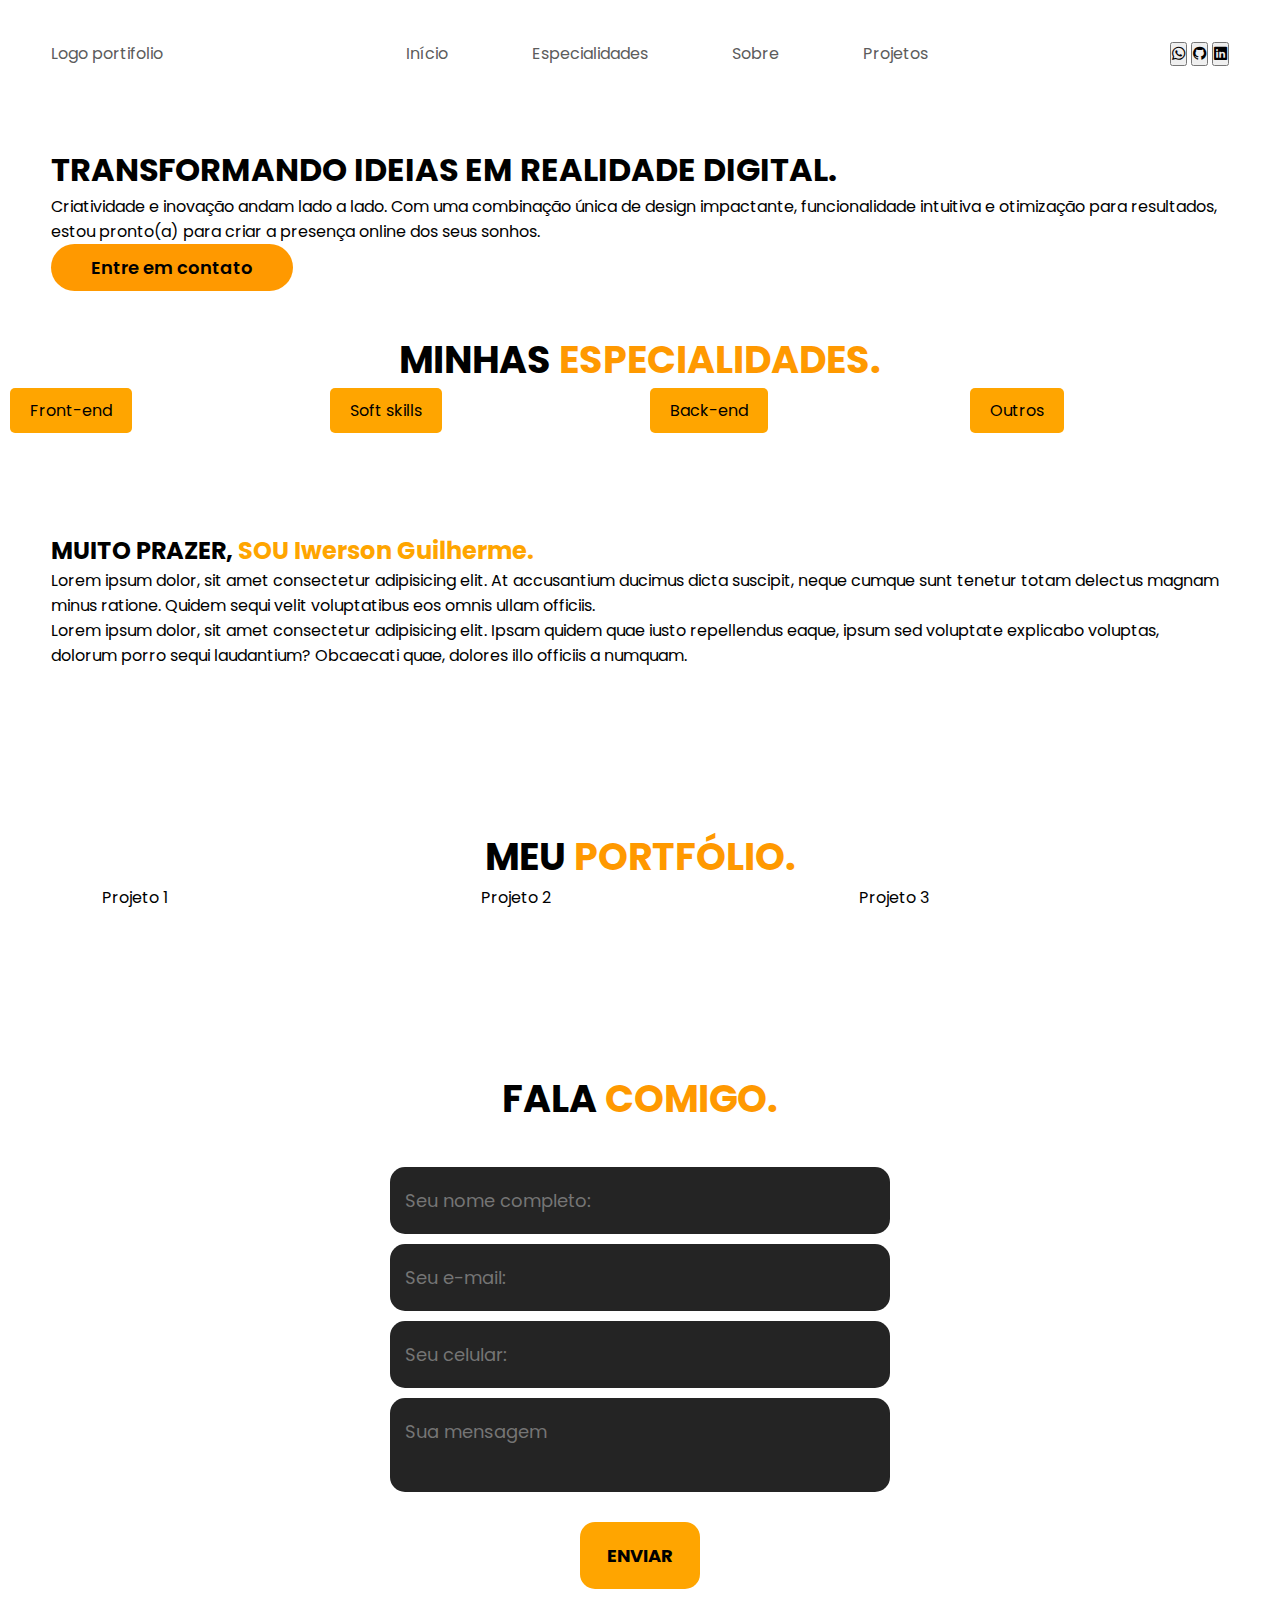
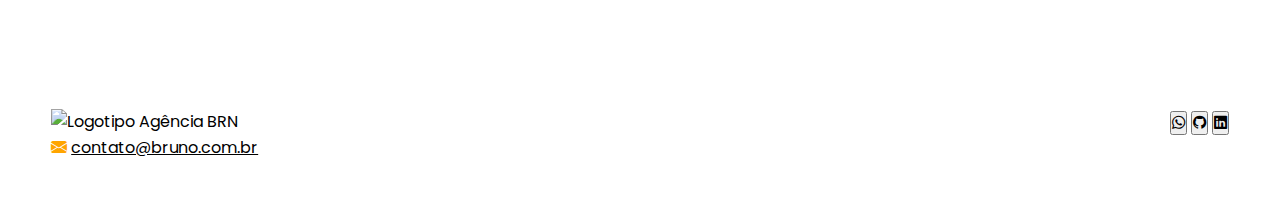
==== index.html @ d07bd95e "modelo basa" ====
<!DOCTYPE html>
<html lang="pt-br">
<head>
    <meta charset="UTF-8">
    <meta name="viewport" content="width=device-width, initial-scale=1.0">
    <!-- GOOGLE FONTS -->
    <link rel="preconnect" href="https://fonts.googleapis.com">
    <link rel="preconnect" href="https://fonts.gstatic.com" crossorigin>
    <link href="https://fonts.googleapis.com/css2?family=Poppins:ital,wght@0,100;0,200;0,300;0,400;0,500;0,600;0,700;0,800;0,900;1,100;1,200;1,300;1,400;1,500;1,600;1,700;1,800;1,900&display=swap" rel="stylesheet">
    <!-- FIM GOOGLE FONTES -->
    <!-- BOOTSTRAP ICONS -->
    <link rel="stylesheet" href="https://cdn.jsdelivr.net/npm/bootstrap-icons@1.10.5/font/bootstrap-icons.css">
    <!-- FIM BOOTSTRAP ICONS -->
    <link rel="stylesheet" href="style.css">

    <script src="menu.js" defer></script>

    <title>Agência BRN</title>
</head>
<body>
    
    <header>
        <div class="interface">
            <div class="logo">
                <a href="#">
                    <p>Logo portifolio</p>
                </a>
            </div><!--logo-->

            <nav class="menu-desktop">
                <ul>
                    <li><a href=" #">Início</a></li>
                    <li><a href="#">Especialidades</a></li>
                    <li><a href="#">Sobre</a></li>
                    <li><a href="#">Projetos</a></li>
                </ul>
            </nav>

            <div class="btn-social">
                <a href="#"><button><i class="bi bi-whatsapp"></i></button></a>
                <a href="#"><button><i class="bi bi-github"></i></button></a>
                <a href="#"><button><i class="bi bi-linkedin"></i></button></a>
            </div><!--btn-social-->

            <div class="btn-abrir-menu" id="btn-menu">
                <i class="bi bi-list"></i>
            </div>

            <div class="menu-mobile" id="menu-mobile">
                <div class="btn-fechar">
                    <i class="bi bi-x-lg"></i>
                </div>

                <nav>
                    <ul>
                        <li><a href="#">Início</a></li>
                        <li><a href="#">Especialidades</a></li>
                        <li><a href="#">Sobre</a></li>
                        <li><a href="#">Projetos</a></li>
                        <li><a href="#">Contato</a></li>
                    </ul>
                </nav>

            </div><!--menu-mobile-->
            <div class="overlay-menu" id="overlay-menu"></div>
        </div><!--interface-->
    </header>

    <main>
        <section class="topo-do-site">
            <div class="interface">
                <div class="flex">
                    <div class="txt-topo-site">
                        <h1>TRANSFORMANDO IDEIAS EM REALIDADE DIGITAL<span>.</span></h1>
                        <p>Criatividade e inovação andam lado a lado. Com uma combinação única de design impactante, funcionalidade intuitiva e otimização para resultados, estou pronto(a) para criar a presença online dos seus sonhos.</p>

                        <div class="btn-contato">
                            <a href="#">
                                <button>Entre em contato</button>
                            </a>
                        </div>
                    </div><!--txt-topo-site-->

                    <div class="img-topo-site">
                        <img src="images/pessoa.png" alt="">
                    </div><!--img-topo-site-->
                </div><!--flex-->
            </div><!--interface-->
        </section><!--topo-do-site-->

        <section class="especialidades">
            <div class="interface">
                <h2 class="titulo">MINHAS <span>ESPECIALIDADES.</span></h2>
                <div class="flex">
                    <div class="especialidades-box dropdown_dropdownItemContainer__Uye51">
                        <button class="dropdown__toggle">Front-end</button>
                        <div class="dropdown__menu">
                            <a href="#" class="dropdown__item">HTML</a>
                            <a href="#" class="dropdown__item">CSS</a>
                            <a href="#" class="dropdown__item">JavaScript</a>
                        </div>
                    </div><!--especialidades-box-->
        
                    <div class="especialidades-box dropdown_dropdownItemContainer__Uye51">
                        <button class="dropdown__toggle">Soft skills</button>
                        <div class="dropdown__menu">
                            <a href="#" class="dropdown__item">Comunicação</a>
                            <a href="#" class="dropdown__item">Trabalho em equipe</a>
                            <a href="#" class="dropdown__item">Resolução de problemas</a>
                        </div>
                    </div><!--especialidades-box-->
        
                    <div class="especialidades-box dropdown_dropdownItemContainer__Uye51">
                        <button class="dropdown__toggle">Back-end</button>
                        <div class="dropdown__menu">
                            <a href="#" class="dropdown__item">Python</a>
                            <a href="#" class="dropdown__item">Node.js</a>
                            <a href="#" class="dropdown__item">Ruby on Rails</a>
                        </div>
                    </div><!--especialidades-box-->

                    <div class="especialidades-box dropdown_dropdownItemContainer__Uye51">
                        <button class="dropdown__toggle">Outros</button>
                        <div class="dropdown__menu">
                            <a href="#" class="dropdown__item">Docker/a>
                            <a href="#" class="dropdown__item">excel</a>
                            <a href="#" class="dropdown__item">Ciencia de dados</a>
                        </div>
                    </div><!--especialidades-box-->
                </div><!--flex-->
            </div><!--interface-->
        </section><!--especialidades-->

        <section class="sobre">
            <div class="interface">
                <div class="flex">
                    <div class="img-sobre">
                        <img src="images/foto.png" alt="">
                    </div><!--img-sobre-->

                    <div class="txt-sobre">
                        <h2>MUITO PRAZER, <span>SOU Iwerson Guilherme.</span></h2>
                        <p>Lorem ipsum dolor, sit amet consectetur adipisicing elit. At accusantium ducimus dicta suscipit, neque cumque sunt tenetur totam delectus magnam minus ratione. Quidem sequi velit voluptatibus eos omnis ullam officiis.</p>
                        <p>Lorem ipsum dolor, sit amet consectetur adipisicing elit. Ipsam quidem quae iusto repellendus eaque, ipsum sed voluptate explicabo voluptas, dolorum porro sequi laudantium? Obcaecati quae, dolores illo officiis a numquam.</p>
                    </div><!--txt-sobre-->
                </div><!--flex-->
            </div><!--interface-->
        </section><!--sobre-->

        <section class="portfolio">
            <div class="interface">
                <h2 class="titulo">MEU <span>PORTFÓLIO.</span></h2>
                <div class="flex">
                    <div class="img-port" style="background-image: url(images/imagem.jpg);">
                        <div class="overlay">Projeto 1</div>
                    </div>
                    <div class="img-port" style="background-image: url(images/imagem.jpg);">
                        <div class="overlay">Projeto 2</div>
                    </div>
                    <div class="img-port" style="background-image: url(images/imagem.jpg);">
                        <div class="overlay">Projeto 3</div>
                    </div>
                </div><!--flex-->
            </div><!--interface-->
        </section><!--portfolio-->

        <section class="formulario">
            <div class="interface">
                <h2 class="titulo">FALA <span>COMIGO.</span></h2>

                <form action="">
                    <input type="text" name="" id="" placeholder="Seu nome completo:" required>
                    <input type="text" name="" id="" placeholder="Seu e-mail:" required>
                    <input type="text" name="" id="" placeholder="Seu celular:">
                    <textarea name="" id="" placeholder="Sua mensagem" required></textarea>
                    <div class="btn-enviar"><input type="submit" value="ENVIAR"></div>
                </form>
            </div><!--interface-->
        </section><!--formulario-->

    </main>

    <footer>
        <div class="interface">
            <div class="line-footer">
                <div class="flex">
                    <div class="logo-footer">
                        <img src="images/logo.png" alt="Logotipo Agência BRN">
                    </div><!--logo-footer-->
                    <div class="btn-social">
                        <a href="#"><button><i class="bi bi-whatsapp"></i></button></a>
                        <a href="#"><button><i class="bi bi-github"></i></button></a>
                        <a href="#"><button><i class="bi bi-linkedin"></i></button></a>
                    </div><!--btn-social-->
                </div>
            </div><!--line-footer-->

            <div class="line-footer borda">
                <p><i class="bi bi-envelope-fill"></i> <a href="mailto:contato@bruno.com.br">contato@bruno.com.br</a></p>
            </div><!--line-footer-->
        </div><!--interface-->
    </footer>

</body>
</html>
---- style.css ----
/* ESTILO GERAL */
* {
    margin: 0;
    padding: 0;
    box-sizing: border-box;
    font-family: 'Poppins', sans-serif;
}

body {
    background-color: #fff; /* alterado para branco */
    height: 100vh;
}

.interface {
    max-width: 1280px;
    margin: 0 auto;
}

.flex {
    display: flex;
    
}

.btn-contato button {
    padding: 10px 40px;
    font-size: 18px;
    font-weight: 600;
    background-color: #ff9900; /* alterado para laranja */
    border: 0;
    border-radius: 30px;
    cursor: pointer;
    transition: .2s;
}

h2.titulo {
    color: #000; /* alterado para preto */
    font-size: 38px;
    text-align: center;
}

h2.titulo span {
    color: #ff9900; /* alterado para laranja */
}

button:hover,
form .btn-enviar input:hover {
    box-shadow: 0px 0px 8px #ff9900; /* alterado para laranja */
    transform: scale(1.05);
}

/* ESTILO DO CABEÇALHO */
header {
    padding: 40px 4%;
}

header > .interface {
    display: flex;
    align-items: center;
    justify-content: space-between;
}

header a {
    color: #5c5c5c;
    text-decoration: none;
    display: inline-block;
    transition: .2s;
}

header nav.menu-desktop a:hover {
    color: #000; /* alterado para preto */
    transform: scale(1.05);
}

header nav ul {
    list-style-type: none;
}

header nav.menu-desktop ul li {
    display: inline-block;
    padding: 0 40px;
}

/* ESTILO DO MENU MOBILE */

.btn-abrir-menu {
    display: none;
}

.btn-abrir-menu i {
    color: #ff9900; /* alterado para laranja */
    font-size: 40px;
}

.menu-mobile {
    background-color: #fff; /* alterado para branco */
    height: 100vh;
    position: fixed;
    top: 0;
    right: 0;
    z-index: 999;
    width: 0%;
    overflow: hidden;
    transition: .5s;
}

.menu-mobile.abrir-menu {
    width: 70%;
}

.menu-mobile.abrir-menu ~ .overlay-menu {
    display: block;
}

.menu-mobile .btn-fechar {
    padding: 20px 5%;
}

.menu-mobile .btn-fechar i {
    color: #ff9900; /* alterado para laranja */
    font-size: 30px;
}

.menu-mobile nav ul {
    text-align: right;
}

.menu-mobile nav ul li a {
    color: #000; /* alterado para preto */
    font-size: 20px;
    font-weight: 300;
    padding: 20px 8%;
    display: block;
}

.menu-mobile nav ul li a:hover {
    background-color: #ff9900; /* alterado para laranja */
    color: #fff; /* alterado para branco */
}

.overlay-menu {
    background-color: #000000df;
    width: 100%;
    height: 100%;
    position: fixed;
    top: 0;
    left: 0;
    z-index: 88888;
    display: none;
}


/* ESTILO DO TOPO DO SITE */
section.topo-do-site {
    padding: 40px 4%;
    background-color: #fff; /* Cor de fundo branca */
}

.topo-do-site h1 {
    color: #000; /* Cor do texto preto */
}

.topo-do-site .txt-topo-site p {
    color: #000; /* Cor do texto preto */
}


/* ESTILO DAS ESPECIALIDADES */
.especialidades-box.dropdown_dropdownItemContainer__Uye51 {
    display: inline-block;
    width: 50%; /* Para dividir em duas colunas */
    padding: 0 10px; /* Espaçamento entre as colunas */
    box-sizing: border-box; /* Para incluir padding na largura */
}

.dropdown_dropdownItemContainer__Uye51 {
    position: relative;
    display: inline-block;
    margin-bottom: 20px;
}

.dropdown__toggle {
    background-color: #FFA500;
    color: #000;
    padding: 10px 20px;
    border: none;
    border-radius: 5px;
    cursor: pointer;
    font-size: 16px;
}

.dropdown__menu {
    position: absolute;
    background-color: #fff;
    min-width: 160px;
    box-shadow: 0 8px 16px rgba(0,0,0,0.2);
    z-index: 1;
    display: none;
}

.dropdown__menu a {
    color: #000;
    padding: 10px 20px;
    text-decoration: none;
    display: block;
}

.dropdown_dropdownItemContainer__Uye51:hover .dropdown__menu {
    display:contents;

}

/* Rolar suavemente para a especialidade expandida */
.especialidades-box:target {
    scroll-margin-top: 100px; /* Para compensar o cabeçalho fixo */
}

/* ESTILO DO SOBRE */
section.sobre {
    padding: 80px 4%;
    background-color: #fff; /* Cor de fundo branca */
}

.sobre .txt-sobre {
    color: #000; /* Cor do texto preto */
}

.sobre .txt-sobre h2 span {
    color: #FFA500; /* Cor do texto laranja */
}

.sobre .txt-sobre p {
    color: #000; /* Cor do texto preto */
}

 /* PORTFÓLIO */
 section.portfolio {
    padding: 80px 8%;
}

.img-port {
    width: 100%;
    max-width: 360px;
    margin: 0 auto;
}

section.portfolio .flex {
   gap: 60px;
}

/* ESTILO DO FORMULÁRIO DE CONTATO */
section.formulario {
    padding: 80px 4%;
}

form {
    max-width: 500px;
    margin: 0 auto;
    display: flex;
    justify-content: center;
    flex-direction: column;
    gap: 10px;
    margin-top: 40px;
}

form input,
form textarea {
    width: 100%;
    background-color: #242424;
    border: 0;
    outline: 0;
    padding: 20px 15px;
    border-radius: 15px;
    color: #fff;
    font-size: 18px;
}

form textarea {
    resize: none;
    max-height: 200px;
}

form .btn-enviar {
    margin-top: 20px;
    text-align: center;
}

form .btn-enviar input {
    width: 120px;
    background-color: #FFA500;
    color: #000;
    font-weight: 700;
    cursor: pointer;
    transition: .2s;
}

/* ESTILO DO RODAPÉ */

footer {
    padding: 40px 4%;
    background-color: #fff; /* Cor de fundo branca */
}

footer .flex {
    justify-content: space-between;
    gap: 30px;
    flex-wrap: wrap; /* Permite que as caixas quebrem para a próxima linha */
}


footer .line-footer p i {
    color: #FFA500; /* Cor do texto laranja */
}

footer .line-footer p a {
    color: #000; /* Cor do texto preto */
}
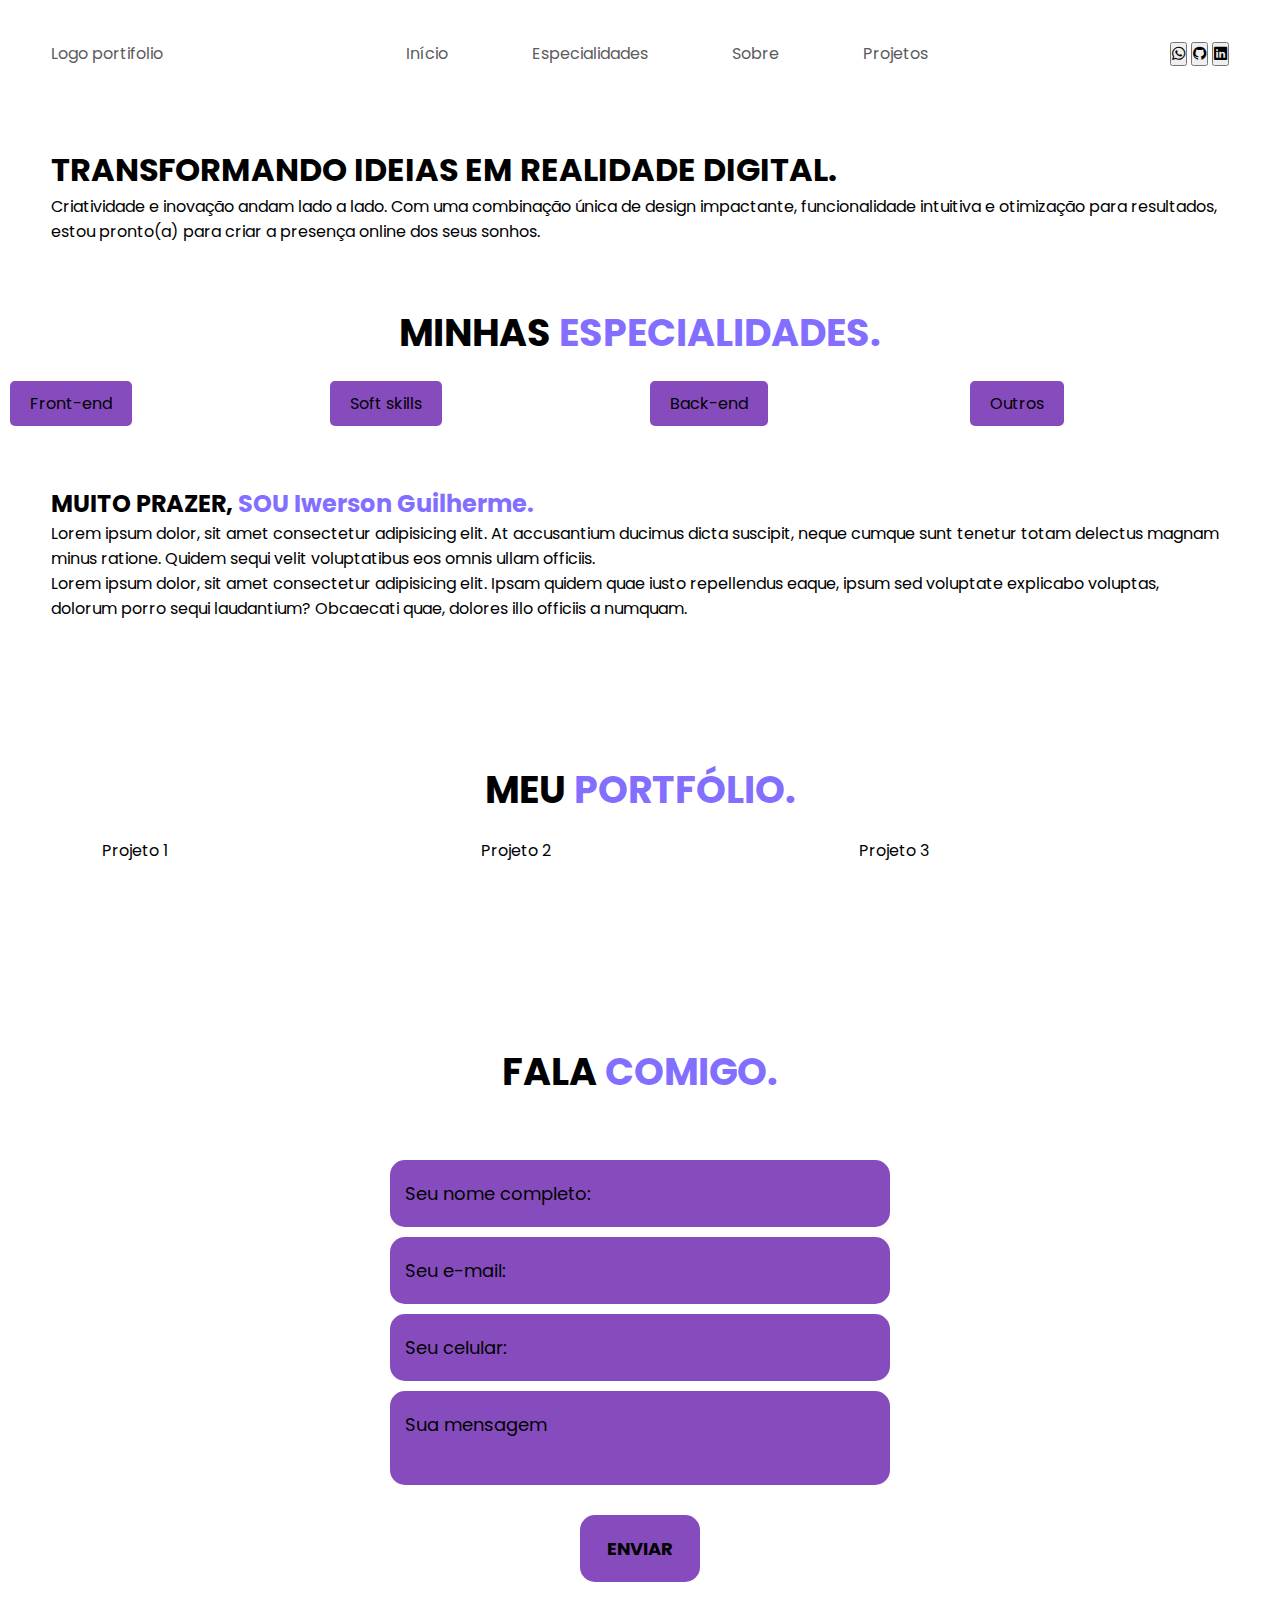
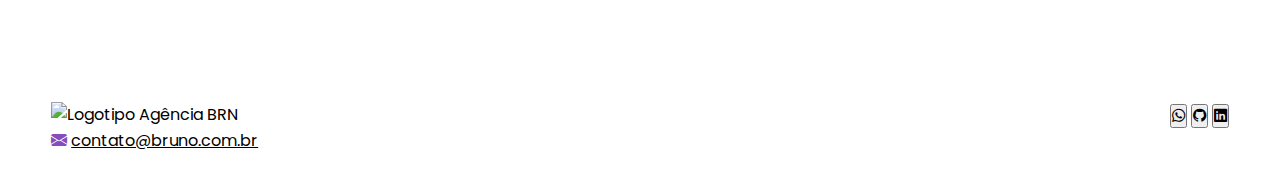
==== commit b0c15854: "mudando tabela de cores" ====
--- a/index.html
+++ b/index.html
@@ -22,7 +22,7 @@
     <header>
         <div class="interface">
             <div class="logo">
-                <a href="#">
+                <a href="http://127.0.0.1:5500/index.html">
                     <p>Logo portifolio</p>
                 </a>
             </div><!--logo-->
@@ -72,13 +72,8 @@
                 <div class="flex">
                     <div class="txt-topo-site">
                         <h1>TRANSFORMANDO IDEIAS EM REALIDADE DIGITAL<span>.</span></h1>
-                        <p>Criatividade e inovação andam lado a lado. Com uma combinação única de design impactante, funcionalidade intuitiva e otimização para resultados, estou pronto(a) para criar a presença online dos seus sonhos.</p>
-
-                        <div class="btn-contato">
-                            <a href="#">
-                                <button>Entre em contato</button>
-                            </a>
-                        </div>
+                        <p>Criatividade e inovação andam lado a lado. Com uma combinação única de design impactante,
+                            funcionalidade intuitiva e otimização para resultados, estou pronto(a) para criar a presença online dos seus sonhos.</p>
                     </div><!--txt-topo-site-->
 
                     <div class="img-topo-site">
--- a/style.css
+++ b/style.css
@@ -1,4 +1,11 @@
 /* ESTILO GERAL */
+:root {
+    --cor-primaria: #864cbd;
+    --cor-secundaria: #000;
+    --cor-terciaria: #836FFF;
+  }
+  
+
 * {
     margin: 0;
     padding: 0;
@@ -25,7 +32,7 @@
     padding: 10px 40px;
     font-size: 18px;
     font-weight: 600;
-    background-color: #ff9900; /* alterado para laranja */
+    background-color: var(--cor-primaria); /* alterado para laranja */
     border: 0;
     border-radius: 30px;
     cursor: pointer;
@@ -33,18 +40,19 @@
 }
 
 h2.titulo {
-    color: #000; /* alterado para preto */
+    color: var(--cor-secundaria); /* alterado para preto */
     font-size: 38px;
     text-align: center;
+    padding: 20px;
 }
 
 h2.titulo span {
-    color: #ff9900; /* alterado para laranja */
+    color: var(--cor-terciaria); /* alterado para laranja */
 }
 
 button:hover,
 form .btn-enviar input:hover {
-    box-shadow: 0px 0px 8px #ff9900; /* alterado para laranja */
+    box-shadow: 0px 0px 8px var(--cor-primaria); /* alterado para laranja */
     transform: scale(1.05);
 }
 
@@ -67,7 +75,7 @@
 }
 
 header nav.menu-desktop a:hover {
-    color: #000; /* alterado para preto */
+    color: var(--cor-secundaria); /* alterado para preto */
     transform: scale(1.05);
 }
 
@@ -87,7 +95,7 @@
 }
 
 .btn-abrir-menu i {
-    color: #ff9900; /* alterado para laranja */
+    color: var(--cor-primaria); /* alterado para laranja */
     font-size: 40px;
 }
 
@@ -116,7 +124,7 @@
 }
 
 .menu-mobile .btn-fechar i {
-    color: #ff9900; /* alterado para laranja */
+    color: var(--cor-primaria); /* alterado para laranja */
     font-size: 30px;
 }
 
@@ -125,7 +133,7 @@
 }
 
 .menu-mobile nav ul li a {
-    color: #000; /* alterado para preto */
+    color: var(--cor-secundaria); /* alterado para preto */
     font-size: 20px;
     font-weight: 300;
     padding: 20px 8%;
@@ -133,12 +141,12 @@
 }
 
 .menu-mobile nav ul li a:hover {
-    background-color: #ff9900; /* alterado para laranja */
+    background-color: var(--cor-primaria); /* alterado para laranja */
     color: #fff; /* alterado para branco */
 }
 
 .overlay-menu {
-    background-color: #000000df;
+    background-color: var(--cor-secundaria);
     width: 100%;
     height: 100%;
     position: fixed;
@@ -156,11 +164,11 @@
 }
 
 .topo-do-site h1 {
-    color: #000; /* Cor do texto preto */
+    color: var(--cor-secundaria); /* Cor do texto preto */
 }
 
 .topo-do-site .txt-topo-site p {
-    color: #000; /* Cor do texto preto */
+    color: var(--cor-secundaria); /* Cor do texto preto */
 }
 
 
@@ -179,8 +187,8 @@
 }
 
 .dropdown__toggle {
-    background-color: #FFA500;
-    color: #000;
+    background-color:var(--cor-primaria);
+    color: var(--cor-secundaria);
     padding: 10px 20px;
     border: none;
     border-radius: 5px;
@@ -198,7 +206,7 @@
 }
 
 .dropdown__menu a {
-    color: #000;
+    color: var(--cor-secundaria);
     padding: 10px 20px;
     text-decoration: none;
     display: block;
@@ -216,20 +224,20 @@
 
 /* ESTILO DO SOBRE */
 section.sobre {
-    padding: 80px 4%;
+    padding: 40px 4%;
     background-color: #fff; /* Cor de fundo branca */
 }
 
 .sobre .txt-sobre {
-    color: #000; /* Cor do texto preto */
+    color: var(--cor-secundaria); /* Cor do texto preto */
 }
 
 .sobre .txt-sobre h2 span {
-    color: #FFA500; /* Cor do texto laranja */
+    color: var(--cor-terciaria); /* Cor do texto laranja */
 }
 
 .sobre .txt-sobre p {
-    color: #000; /* Cor do texto preto */
+    color: var(--cor-secundaria); /* Cor do texto preto */
 }
 
  /* PORTFÓLIO */
@@ -265,7 +273,7 @@
 form input,
 form textarea {
     width: 100%;
-    background-color: #242424;
+    background-color: var(--cor-primaria);
     border: 0;
     outline: 0;
     padding: 20px 15px;
@@ -274,9 +282,15 @@
     font-size: 18px;
 }
 
+input::placeholder,
+textarea::placeholder {
+  color: #000; /* Cor desejada para o placeholder */
+}
+
 form textarea {
     resize: none;
-    max-height: 200px;
+    max-height: 400px;
+    ;
 }
 
 form .btn-enviar {
@@ -286,8 +300,8 @@
 
 form .btn-enviar input {
     width: 120px;
-    background-color: #FFA500;
-    color: #000;
+    background-color: var(--cor-primaria);
+    color: var(--cor-secundaria);
     font-weight: 700;
     cursor: pointer;
     transition: .2s;
@@ -308,9 +322,9 @@
 
 
 footer .line-footer p i {
-    color: #FFA500; /* Cor do texto laranja */
+    color: var(--cor-primaria); /* Cor do texto laranja */
 }
 
 footer .line-footer p a {
-    color: #000; /* Cor do texto preto */
+    color: var(--cor-secundaria); /* Cor do texto preto */
 }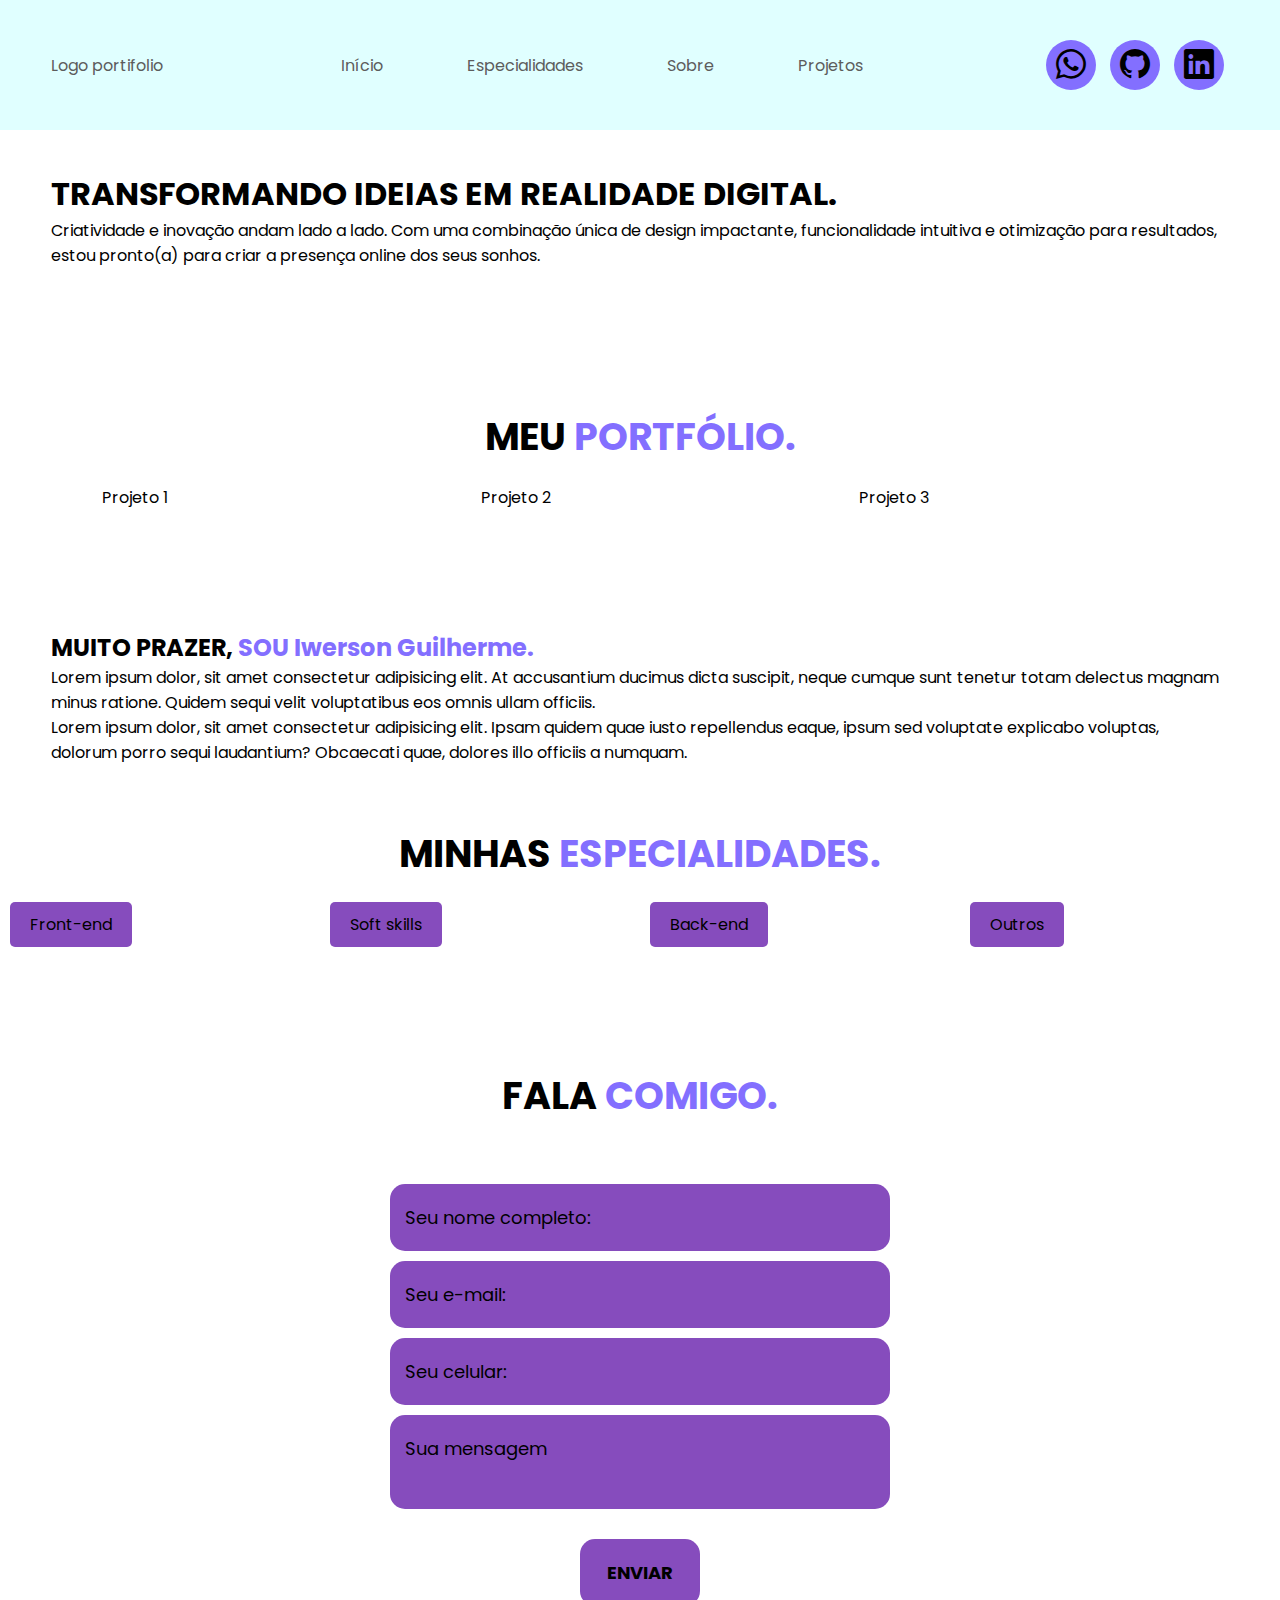
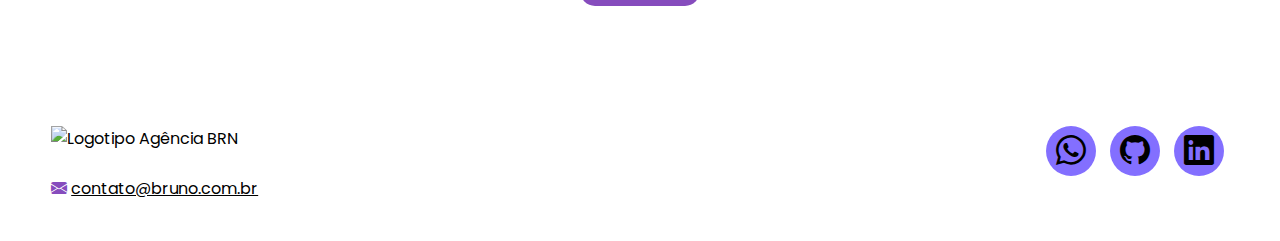
==== commit 80b4f168: "estilização do cabeçalho" ====
--- a/index.html
+++ b/index.html
@@ -83,65 +83,6 @@
             </div><!--interface-->
         </section><!--topo-do-site-->
 
-        <section class="especialidades">
-            <div class="interface">
-                <h2 class="titulo">MINHAS <span>ESPECIALIDADES.</span></h2>
-                <div class="flex">
-                    <div class="especialidades-box dropdown_dropdownItemContainer__Uye51">
-                        <button class="dropdown__toggle">Front-end</button>
-                        <div class="dropdown__menu">
-                            <a href="#" class="dropdown__item">HTML</a>
-                            <a href="#" class="dropdown__item">CSS</a>
-                            <a href="#" class="dropdown__item">JavaScript</a>
-                        </div>
-                    </div><!--especialidades-box-->
-        
-                    <div class="especialidades-box dropdown_dropdownItemContainer__Uye51">
-                        <button class="dropdown__toggle">Soft skills</button>
-                        <div class="dropdown__menu">
-                            <a href="#" class="dropdown__item">Comunicação</a>
-                            <a href="#" class="dropdown__item">Trabalho em equipe</a>
-                            <a href="#" class="dropdown__item">Resolução de problemas</a>
-                        </div>
-                    </div><!--especialidades-box-->
-        
-                    <div class="especialidades-box dropdown_dropdownItemContainer__Uye51">
-                        <button class="dropdown__toggle">Back-end</button>
-                        <div class="dropdown__menu">
-                            <a href="#" class="dropdown__item">Python</a>
-                            <a href="#" class="dropdown__item">Node.js</a>
-                            <a href="#" class="dropdown__item">Ruby on Rails</a>
-                        </div>
-                    </div><!--especialidades-box-->
-
-                    <div class="especialidades-box dropdown_dropdownItemContainer__Uye51">
-                        <button class="dropdown__toggle">Outros</button>
-                        <div class="dropdown__menu">
-                            <a href="#" class="dropdown__item">Docker/a>
-                            <a href="#" class="dropdown__item">excel</a>
-                            <a href="#" class="dropdown__item">Ciencia de dados</a>
-                        </div>
-                    </div><!--especialidades-box-->
-                </div><!--flex-->
-            </div><!--interface-->
-        </section><!--especialidades-->
-
-        <section class="sobre">
-            <div class="interface">
-                <div class="flex">
-                    <div class="img-sobre">
-                        <img src="images/foto.png" alt="">
-                    </div><!--img-sobre-->
-
-                    <div class="txt-sobre">
-                        <h2>MUITO PRAZER, <span>SOU Iwerson Guilherme.</span></h2>
-                        <p>Lorem ipsum dolor, sit amet consectetur adipisicing elit. At accusantium ducimus dicta suscipit, neque cumque sunt tenetur totam delectus magnam minus ratione. Quidem sequi velit voluptatibus eos omnis ullam officiis.</p>
-                        <p>Lorem ipsum dolor, sit amet consectetur adipisicing elit. Ipsam quidem quae iusto repellendus eaque, ipsum sed voluptate explicabo voluptas, dolorum porro sequi laudantium? Obcaecati quae, dolores illo officiis a numquam.</p>
-                    </div><!--txt-sobre-->
-                </div><!--flex-->
-            </div><!--interface-->
-        </section><!--sobre-->
-
         <section class="portfolio">
             <div class="interface">
                 <h2 class="titulo">MEU <span>PORTFÓLIO.</span></h2>
@@ -159,6 +100,71 @@
             </div><!--interface-->
         </section><!--portfolio-->
 
+
+
+        <section class="sobre">
+            <div class="interface">
+                <div class="flex">
+                    <div class="img-sobre">
+                        <img src="images/foto.png" alt="">
+                    </div><!--img-sobre-->
+
+                    <div class="txt-sobre">
+                        <h2>MUITO PRAZER, <span>SOU Iwerson Guilherme.</span></h2>
+                        <p>Lorem ipsum dolor, sit amet consectetur adipisicing elit. At accusantium ducimus dicta suscipit, neque cumque sunt tenetur totam delectus magnam minus ratione. Quidem sequi velit voluptatibus eos omnis ullam officiis.</p>
+                        <p>Lorem ipsum dolor, sit amet consectetur adipisicing elit. Ipsam quidem quae iusto repellendus eaque, ipsum sed voluptate explicabo voluptas, dolorum porro sequi laudantium? Obcaecati quae, dolores illo officiis a numquam.</p>
+                    </div><!--txt-sobre-->
+                </div><!--flex-->
+            </div><!--interface-->
+        </section><!--sobre-->
+
+
+
+        <section class="especialidades">
+            <div class="interface">
+                <h2 class="titulo">MINHAS <span>ESPECIALIDADES.</span></h2>
+                <div class="flex">
+                    <div class="especialidades-box dropdown_dropdownItemContainer__Uye51">
+                        <button class="dropdown__toggle">Front-end</button>
+                        <div class="dropdown__menu">
+                            <a href="#" class="dropdown__item">HTML</a>
+                            <a href="#" class="dropdown__item">CSS</a>
+                            <a href="#" class="dropdown__item">JavaScript</a>
+                        </div>
+                    </div><!--especialidades-box-->
+        
+                    <div class="especialidades-box dropdown_dropdownItemContainer__Uye51">
+                        <button class="dropdown__toggle">Soft skills</button>
+                        <div class="dropdown__menu">
+                            <a href="#" class="dropdown__item">Comunicação</a>
+                            <a href="#" class="dropdown__item">Trabalho em equipe</a>
+                            <a href="#" class="dropdown__item">Resolução de problemas</a>
+                        </div>
+                    </div><!--especialidades-box-->
+        
+                    <div class="especialidades-box dropdown_dropdownItemContainer__Uye51">
+                        <button class="dropdown__toggle">Back-end</button>
+                        <div class="dropdown__menu">
+                            <a href="#" class="dropdown__item">Python</a>
+                            <a href="#" class="dropdown__item">Node.js</a>
+                            <a href="#" class="dropdown__item">Ruby on Rails</a>
+                        </div>
+                    </div><!--especialidades-box-->
+
+                    <div class="especialidades-box dropdown_dropdownItemContainer__Uye51">
+                        <button class="dropdown__toggle">Outros</button>
+                        <div class="dropdown__menu">
+                            <a href="#" class="dropdown__item">Docker/a>
+                            <a href="#" class="dropdown__item">excel</a>
+                            <a href="#" class="dropdown__item">Ciencia de dados</a>
+                        </div>
+                    </div><!--especialidades-box-->
+                </div><!--flex-->
+            </div><!--interface-->
+        </section><!--especialidades-->
+
+        
+
         <section class="formulario">
             <div class="interface">
                 <h2 class="titulo">FALA <span>COMIGO.</span></h2>
@@ -175,6 +181,8 @@
 
     </main>
 
+
+    
     <footer>
         <div class="interface">
             <div class="line-footer">
--- a/style.css
+++ b/style.css
@@ -59,6 +59,7 @@
 /* ESTILO DO CABEÇALHO */
 header {
     padding: 40px 4%;
+    background: #E0FFFF;
 }
 
 header > .interface {
@@ -86,6 +87,27 @@
 header nav.menu-desktop ul li {
     display: inline-block;
     padding: 0 40px;
+}
+
+.btn-social a {
+    display: inline-block; /* Para que as âncoras se comportem como blocos */
+}
+
+.btn-social button {
+    width: 50px; /* Defina o tamanho desejado */
+    height: 50px; /* Defina o tamanho desejado */
+    border-radius: 50%; /* Para criar um botão circular */
+    border: none; /* Remova a borda */
+    background-color: var(--cor-terciaria); /* Cor de fundo */
+    font-size: 30px; /* Tamanho do ícone */
+    color: #000; /* Cor do ícone */
+    margin: 0 5px; /* Espaçamento entre os botões */
+    cursor: pointer; /* Altera o cursor para indicar que é clicável */
+    transition: all 0.3s ease; /* Efeito de transição suave */
+}
+
+.btn-social button:hover {
+    transform: scale(1.1); /* Efeito de escala ao passar o mouse */
 }
 
 /* ESTILO DO MENU MOBILE */
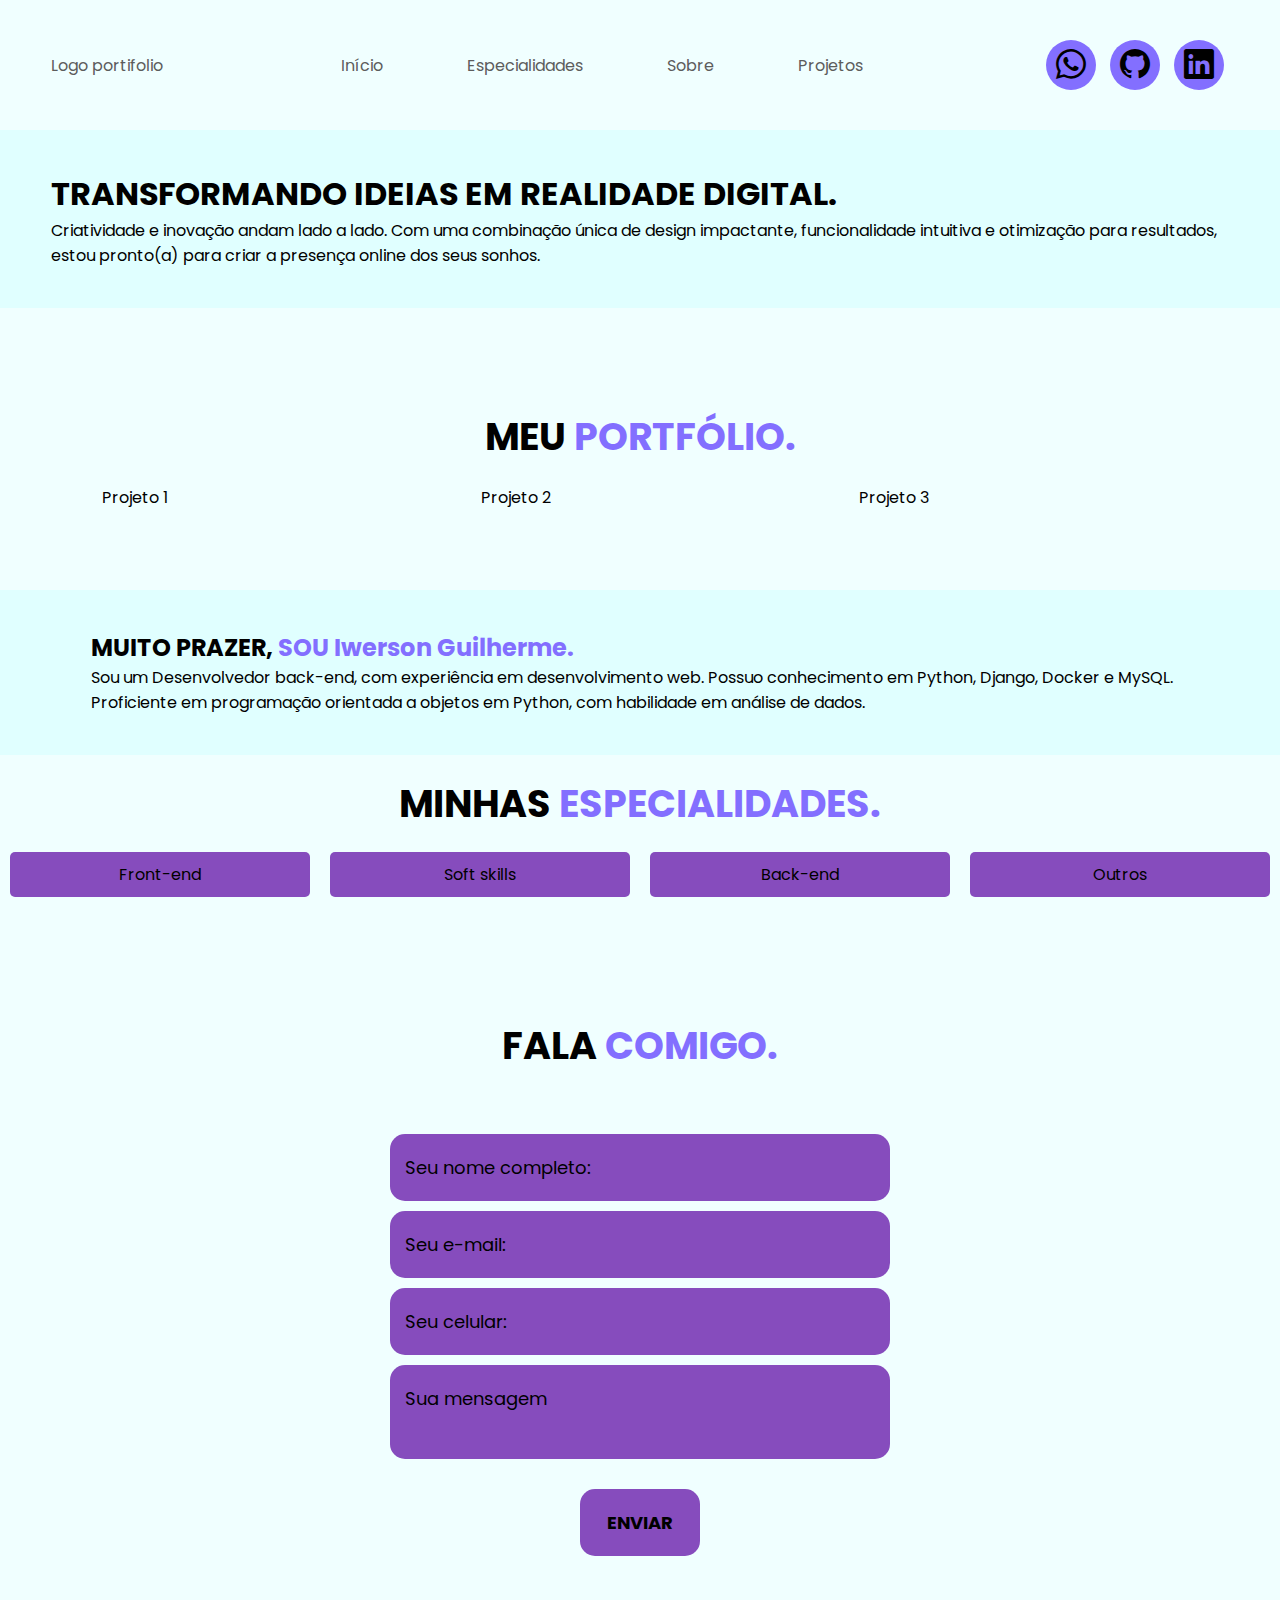
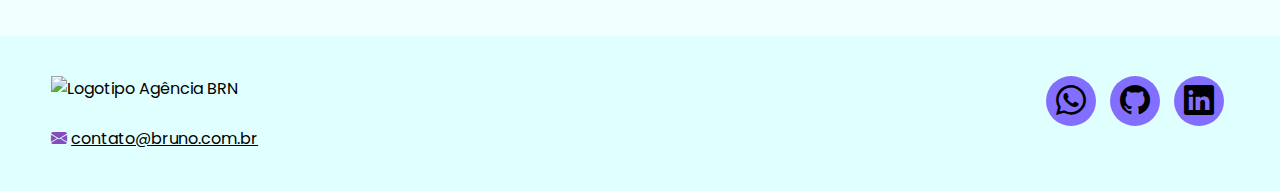
==== commit 1a694422: "atualizando a area sobre e mudando tabela de cores" ====
--- a/index.html
+++ b/index.html
@@ -106,13 +106,15 @@
             <div class="interface">
                 <div class="flex">
                     <div class="img-sobre">
-                        <img src="images/foto.png" alt="">
+                        <img src="images/Iwerson_C.jpeg" alt="">
                     </div><!--img-sobre-->
 
                     <div class="txt-sobre">
                         <h2>MUITO PRAZER, <span>SOU Iwerson Guilherme.</span></h2>
-                        <p>Lorem ipsum dolor, sit amet consectetur adipisicing elit. At accusantium ducimus dicta suscipit, neque cumque sunt tenetur totam delectus magnam minus ratione. Quidem sequi velit voluptatibus eos omnis ullam officiis.</p>
-                        <p>Lorem ipsum dolor, sit amet consectetur adipisicing elit. Ipsam quidem quae iusto repellendus eaque, ipsum sed voluptate explicabo voluptas, dolorum porro sequi laudantium? Obcaecati quae, dolores illo officiis a numquam.</p>
+                        <p>Sou um Desenvolvedor back-end, com experiência em desenvolvimento web.
+                            Possuo conhecimento em Python, Django, Docker e MySQL. Proficiente em
+                            programação orientada a objetos em Python, com habilidade em análise de
+                            dados.</p>
                     </div><!--txt-sobre-->
                 </div><!--flex-->
             </div><!--interface-->
@@ -182,7 +184,7 @@
     </main>
 
 
-    
+
     <footer>
         <div class="interface">
             <div class="line-footer">
--- a/style.css
+++ b/style.css
@@ -3,6 +3,8 @@
     --cor-primaria: #864cbd;
     --cor-secundaria: #000;
     --cor-terciaria: #836FFF;
+    --cor-quaternaria: #F0FFFF;
+    --cor-quiternaria: #E0FFFF;
   }
   
 
@@ -14,7 +16,7 @@
 }
 
 body {
-    background-color: #fff; /* alterado para branco */
+    background-color: var(--cor-quaternaria); /* alterado para branco */
     height: 100vh;
 }
 
@@ -59,7 +61,7 @@
 /* ESTILO DO CABEÇALHO */
 header {
     padding: 40px 4%;
-    background: #E0FFFF;
+    background: var(--cor-quaternaria);
 }
 
 header > .interface {
@@ -122,7 +124,7 @@
 }
 
 .menu-mobile {
-    background-color: #fff; /* alterado para branco */
+    background-color: var(--cor-quiternaria); /* alterado para branco */
     height: 100vh;
     position: fixed;
     top: 0;
@@ -164,7 +166,7 @@
 
 .menu-mobile nav ul li a:hover {
     background-color: var(--cor-primaria); /* alterado para laranja */
-    color: #fff; /* alterado para branco */
+    color: var(--cor-quiternaria); /* alterado para branco */
 }
 
 .overlay-menu {
@@ -182,7 +184,7 @@
 /* ESTILO DO TOPO DO SITE */
 section.topo-do-site {
     padding: 40px 4%;
-    background-color: #fff; /* Cor de fundo branca */
+    background-color: var(--cor-quiternaria); /* Cor de fundo branca */
 }
 
 .topo-do-site h1 {
@@ -197,9 +199,9 @@
 /* ESTILO DAS ESPECIALIDADES */
 .especialidades-box.dropdown_dropdownItemContainer__Uye51 {
     display: inline-block;
-    width: 50%; /* Para dividir em duas colunas */
-    padding: 0 10px; /* Espaçamento entre as colunas */
-    box-sizing: border-box; /* Para incluir padding na largura */
+    width: 50%; 
+    padding: 0 10px; 
+    box-sizing: border-box; 
 }
 
 .dropdown_dropdownItemContainer__Uye51 {
@@ -211,6 +213,7 @@
 .dropdown__toggle {
     background-color:var(--cor-primaria);
     color: var(--cor-secundaria);
+    width: 100%;
     padding: 10px 20px;
     border: none;
     border-radius: 5px;
@@ -220,15 +223,15 @@
 
 .dropdown__menu {
     position: absolute;
-    background-color: #fff;
-    min-width: 160px;
+    min-width: 130px;
     box-shadow: 0 8px 16px rgba(0,0,0,0.2);
     z-index: 1;
     display: none;
 }
 
 .dropdown__menu a {
-    color: var(--cor-secundaria);
+    background-color: var(--cor-quiternaria);
+    color: var(--cor-primaria);
     padding: 10px 20px;
     text-decoration: none;
     display: block;
@@ -247,7 +250,7 @@
 /* ESTILO DO SOBRE */
 section.sobre {
     padding: 40px 4%;
-    background-color: #fff; /* Cor de fundo branca */
+    background-color: var(--cor-quiternaria); /* Cor de fundo branca */
 }
 
 .sobre .txt-sobre {
@@ -260,6 +263,18 @@
 
 .sobre .txt-sobre p {
     color: var(--cor-secundaria); /* Cor do texto preto */
+}
+
+.img-sobre {
+    padding: 0px 20px;
+}
+
+.img-sobre img {
+    width: 100%; /* Ajusta a largura da imagem para ocupar 100% do contêiner */
+    height: auto; /* Permite que a altura seja ajustada automaticamente para manter a proporção da imagem */
+    max-width: 300px; /* Define a largura máxima da imagem para evitar que ela fique muito grande */
+    border-radius: 50%; /* Aplica um arredondamento de borda para criar um efeito circular */
+    box-shadow: 0 0 10px rgba(0, 0, 0, 0.2); /* Adiciona uma sombra suave à imagem */
 }
 
  /* PORTFÓLIO */
@@ -333,7 +348,7 @@
 
 footer {
     padding: 40px 4%;
-    background-color: #fff; /* Cor de fundo branca */
+    background-color: var(--cor-quiternaria); /* Cor de fundo branca */
 }
 
 footer .flex {
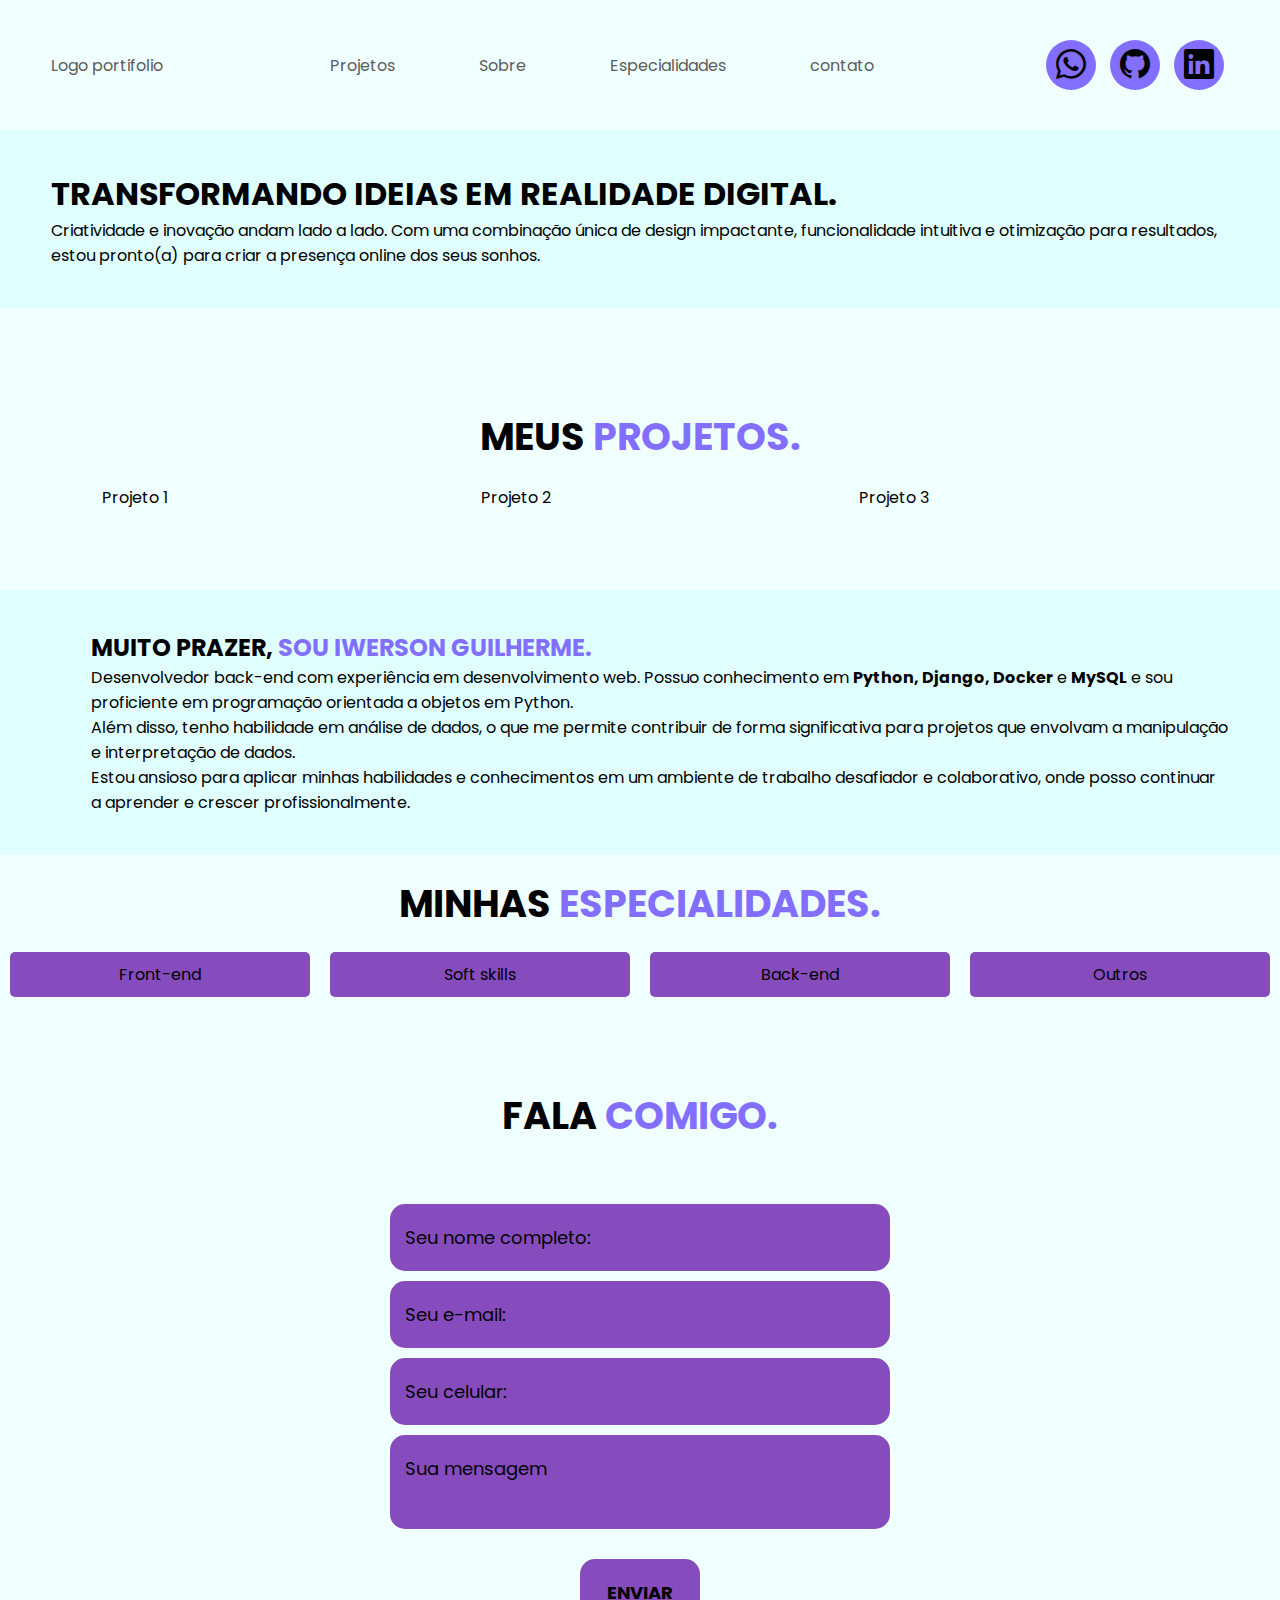
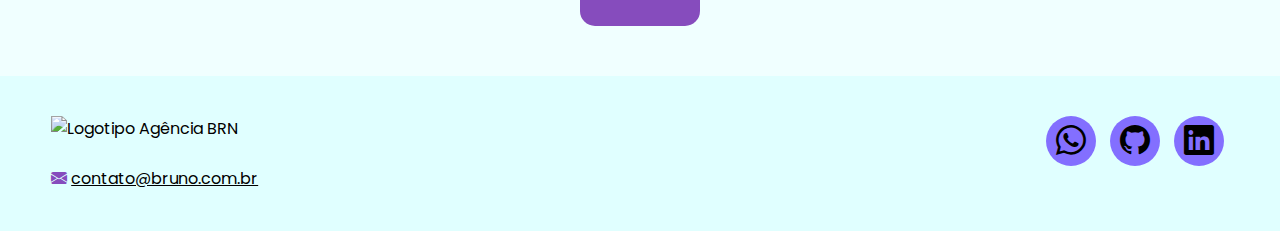
==== commit 6ea75e27: "criando links" ====
--- a/index.html
+++ b/index.html
@@ -29,40 +29,24 @@
 
             <nav class="menu-desktop">
                 <ul>
-                    <li><a href=" #">Início</a></li>
-                    <li><a href="#">Especialidades</a></li>
-                    <li><a href="#">Sobre</a></li>
-                    <li><a href="#">Projetos</a></li>
+                    <li><a href="#projetos">Projetos</a></li>
+                    <li><a href="#sobre">Sobre</a></li>
+                    <li><a href="#especialidades">Especialidades</a></li>
+                    <li><a href="#contato">contato</a></li>
                 </ul>
             </nav>
 
             <div class="btn-social">
-                <a href="#"><button><i class="bi bi-whatsapp"></i></button></a>
-                <a href="#"><button><i class="bi bi-github"></i></button></a>
-                <a href="#"><button><i class="bi bi-linkedin"></i></button></a>
+                <a href="https://wa.me/5581988599531"><button><i class="bi bi-whatsapp"></i></button></a>
+                <a href="https://github.com/owleyes62"><button><i class="bi bi-github"></i></button></a>
+                <a href="https://www.linkedin.com/in/iwerson-guilherme-851703204/"><button><i class="bi bi-linkedin"></i></button></a>
             </div><!--btn-social-->
 
             <div class="btn-abrir-menu" id="btn-menu">
                 <i class="bi bi-list"></i>
             </div>
 
-            <div class="menu-mobile" id="menu-mobile">
-                <div class="btn-fechar">
-                    <i class="bi bi-x-lg"></i>
-                </div>
-
-                <nav>
-                    <ul>
-                        <li><a href="#">Início</a></li>
-                        <li><a href="#">Especialidades</a></li>
-                        <li><a href="#">Sobre</a></li>
-                        <li><a href="#">Projetos</a></li>
-                        <li><a href="#">Contato</a></li>
-                    </ul>
-                </nav>
-
-            </div><!--menu-mobile-->
-            <div class="overlay-menu" id="overlay-menu"></div>
+            
         </div><!--interface-->
     </header>
 
@@ -83,9 +67,9 @@
             </div><!--interface-->
         </section><!--topo-do-site-->
 
-        <section class="portfolio">
+        <section id="projetos" class="portfolio">
             <div class="interface">
-                <h2 class="titulo">MEU <span>PORTFÓLIO.</span></h2>
+                <h2 class="titulo">MEUS <span>PROJETOS.</span></h2>
                 <div class="flex">
                     <div class="img-port" style="background-image: url(images/imagem.jpg);">
                         <div class="overlay">Projeto 1</div>
@@ -102,7 +86,7 @@
 
 
 
-        <section class="sobre">
+        <section id="sobre" class="sobre">
             <div class="interface">
                 <div class="flex">
                     <div class="img-sobre">
@@ -110,11 +94,12 @@
                     </div><!--img-sobre-->
 
                     <div class="txt-sobre">
-                        <h2>MUITO PRAZER, <span>SOU Iwerson Guilherme.</span></h2>
-                        <p>Sou um Desenvolvedor back-end, com experiência em desenvolvimento web.
-                            Possuo conhecimento em Python, Django, Docker e MySQL. Proficiente em
-                            programação orientada a objetos em Python, com habilidade em análise de
-                            dados.</p>
+                        <h2>MUITO PRAZER, <span>SOU IWERSON GUILHERME.</span></h2>
+                        <p>Desenvolvedor back-end com experiência em desenvolvimento web.
+                            Possuo conhecimento em <b>Python, Django, Docker</b> e <b>MySQL</b> e sou proficiente em programação orientada a objetos em Python.<br> 
+                            Além disso, tenho habilidade em análise de dados, o que me permite contribuir de forma significativa para projetos que envolvam a manipulação e interpretação de dados.<br>                            
+                            Estou ansioso para aplicar minhas habilidades e conhecimentos em um ambiente de trabalho desafiador e colaborativo, onde posso continuar a aprender e crescer profissionalmente. 
+                            </p>
                     </div><!--txt-sobre-->
                 </div><!--flex-->
             </div><!--interface-->
@@ -122,7 +107,7 @@
 
 
 
-        <section class="especialidades">
+        <section id="especialidades" class="especialidades">
             <div class="interface">
                 <h2 class="titulo">MINHAS <span>ESPECIALIDADES.</span></h2>
                 <div class="flex">
@@ -167,7 +152,7 @@
 
         
 
-        <section class="formulario">
+        <section id="contato" class="formulario">
             <div class="interface">
                 <h2 class="titulo">FALA <span>COMIGO.</span></h2>
 
@@ -193,9 +178,9 @@
                         <img src="images/logo.png" alt="Logotipo Agência BRN">
                     </div><!--logo-footer-->
                     <div class="btn-social">
-                        <a href="#"><button><i class="bi bi-whatsapp"></i></button></a>
-                        <a href="#"><button><i class="bi bi-github"></i></button></a>
-                        <a href="#"><button><i class="bi bi-linkedin"></i></button></a>
+                        <a href="https://wa.me/5581988599531"><button><i class="bi bi-whatsapp"></i></button></a>
+                        <a href="https://github.com/owleyes62"><button><i class="bi bi-github"></i></button></a>
+                        <a href="https://www.linkedin.com/in/iwerson-guilherme-851703204/"><button><i class="bi bi-linkedin"></i></button></a>
                     </div><!--btn-social-->
                 </div>
             </div><!--line-footer-->
--- a/style.css
+++ b/style.css
@@ -294,7 +294,7 @@
 
 /* ESTILO DO FORMULÁRIO DE CONTATO */
 section.formulario {
-    padding: 80px 4%;
+    padding: 50px 4%;
 }
 
 form {
@@ -364,4 +364,10 @@
 
 footer .line-footer p a {
     color: var(--cor-secundaria); /* Cor do texto preto */
+}
+
+/* ESTILOS ADICIONAIS*/
+
+html {
+    scroll-behavior: smooth;
 }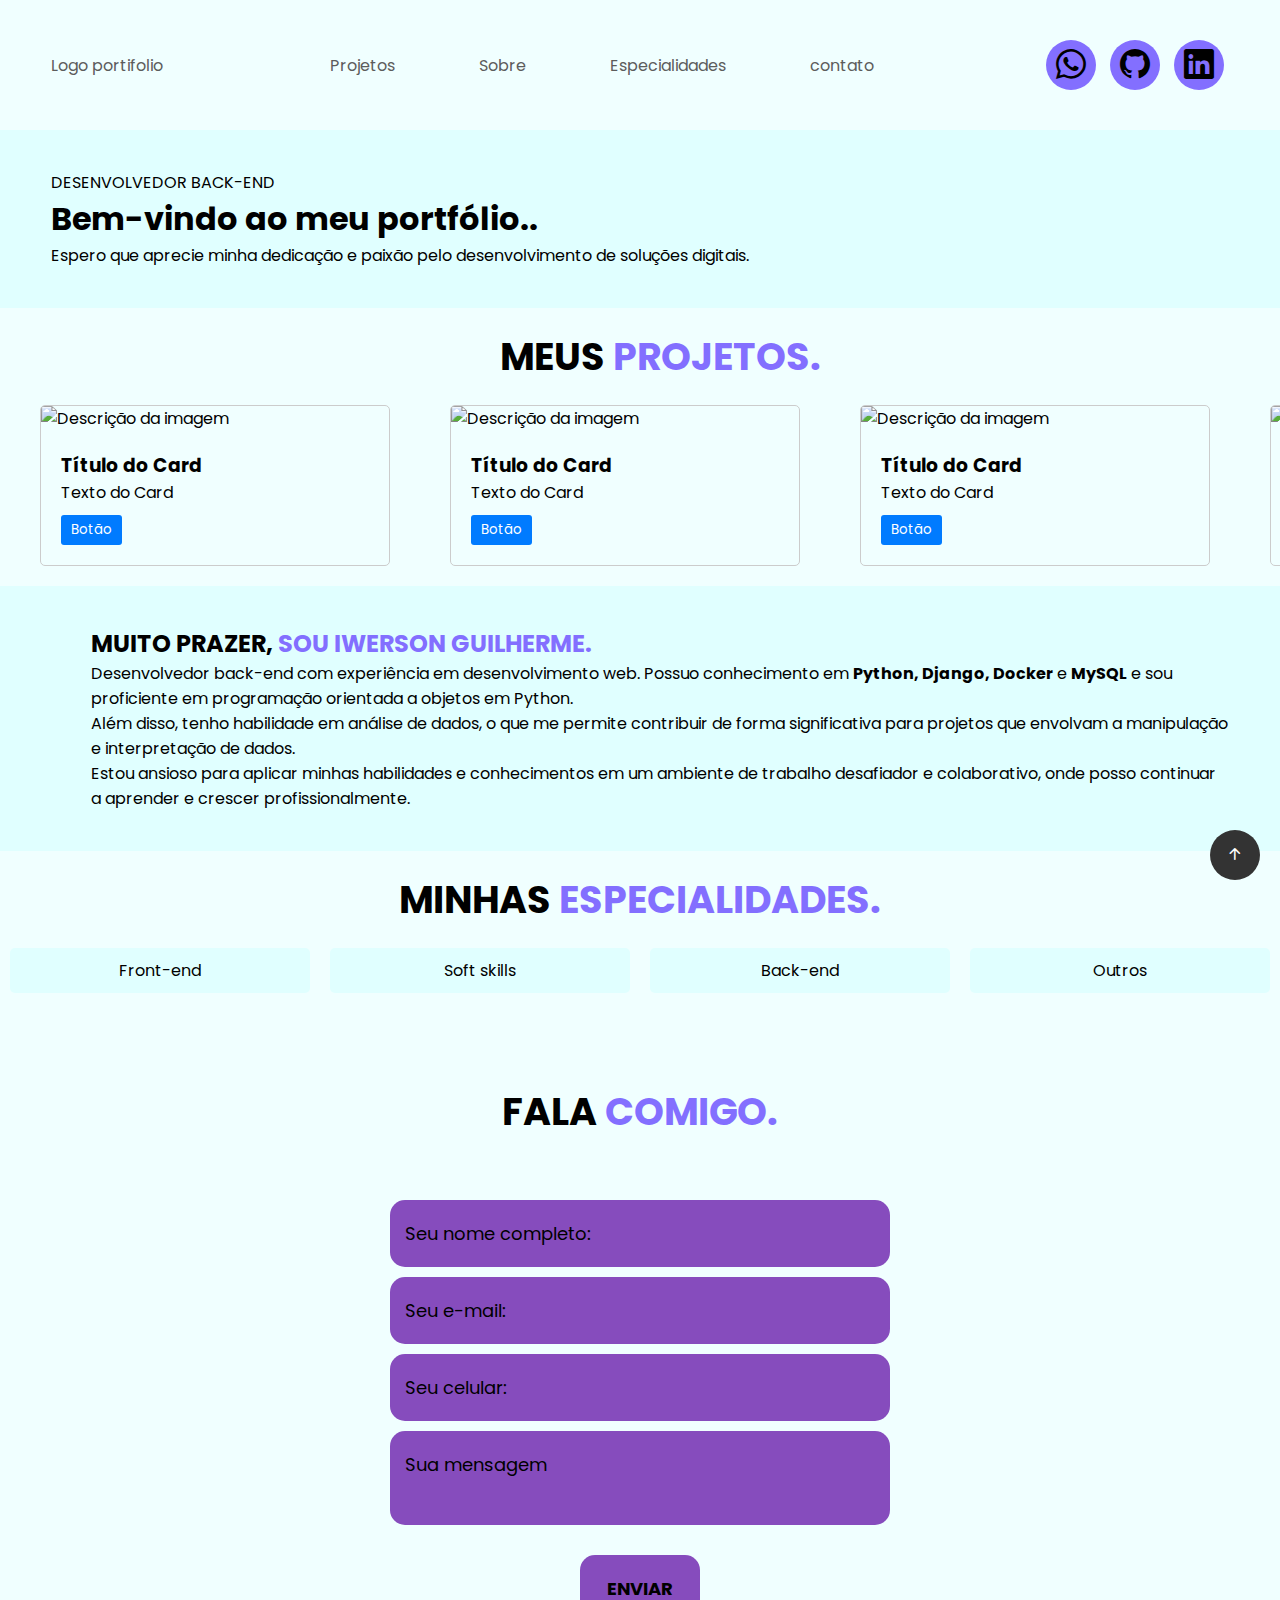
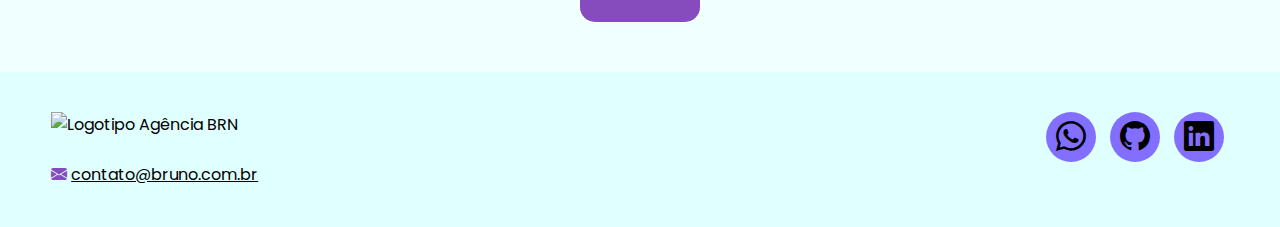
==== commit b5ead7d0: "refazendo área de projetos" ====
--- a/index.html
+++ b/index.html
@@ -1,6 +1,7 @@
 <!DOCTYPE html>
 <html lang="pt-br">
 <head>
+
     <meta charset="UTF-8">
     <meta name="viewport" content="width=device-width, initial-scale=1.0">
     <!-- GOOGLE FONTS -->
@@ -46,18 +47,23 @@
                 <i class="bi bi-list"></i>
             </div>
 
+            <head>
+                <title>Botão Voltar ao Topo</title>
+                <link rel="stylesheet" type="text/css" href="styles.css">
+            </head>
             
         </div><!--interface-->
     </header>
+    
 
     <main>
         <section class="topo-do-site">
             <div class="interface">
                 <div class="flex">
                     <div class="txt-topo-site">
-                        <h1>TRANSFORMANDO IDEIAS EM REALIDADE DIGITAL<span>.</span></h1>
-                        <p>Criatividade e inovação andam lado a lado. Com uma combinação única de design impactante,
-                            funcionalidade intuitiva e otimização para resultados, estou pronto(a) para criar a presença online dos seus sonhos.</p>
+                        <p>DESENVOLVEDOR BACK-END</p>
+                        <h1>Bem-vindo ao meu portfólio.<span>.</span></h1>
+                        <p>Espero que aprecie minha dedicação e paixão pelo desenvolvimento de soluções digitais.</p>
                     </div><!--txt-topo-site-->
 
                     <div class="img-topo-site">
@@ -68,17 +74,64 @@
         </section><!--topo-do-site-->
 
         <section id="projetos" class="portfolio">
-            <div class="interface">
+            <div class="inter">
                 <h2 class="titulo">MEUS <span>PROJETOS.</span></h2>
                 <div class="flex">
-                    <div class="img-port" style="background-image: url(images/imagem.jpg);">
-                        <div class="overlay">Projeto 1</div>
-                    </div>
-                    <div class="img-port" style="background-image: url(images/imagem.jpg);">
-                        <div class="overlay">Projeto 2</div>
-                    </div>
-                    <div class="img-port" style="background-image: url(images/imagem.jpg);">
-                        <div class="overlay">Projeto 3</div>
+                    <div class="card-projetos">
+                        <img src="images/decodificador.png" alt="Descrição da imagem">
+                        <div class="card-projetos-body">
+                            <h3>Título do Card</h3>
+                            <p>Texto do Card</p>
+                            <button>Botão</button>
+                        </div>
+                    </div>
+                    <div class="card-projetos">
+                        <img src="caminho_para_sua_imagem.jpg" alt="Descrição da imagem">
+                        <div class="card-projetos-body">
+                            <h3>Título do Card</h3>
+                            <p>Texto do Card</p>
+                            <button>Botão</button>
+                        </div>
+                    </div>
+                    <div class="card-projetos">
+                        <img src="caminho_para_sua_imagem.jpg" alt="Descrição da imagem">
+                        <div class="card-projetos-body">
+                            <h3>Título do Card</h3>
+                            <p>Texto do Card</p>
+                            <button>Botão</button>
+                        </div>
+                    </div>
+                    <div class="card-projetos">
+                        <img src="caminho_para_sua_imagem.jpg" alt="Descrição da imagem">
+                        <div class="card-projetos-body">
+                            <h3>Título do Card</h3>
+                            <p>Texto do Card</p>
+                            <button>Botão</button>
+                        </div>
+                    </div>
+                    <div class="card-projetos">
+                        <img src="caminho_para_sua_imagem.jpg" alt="Descrição da imagem">
+                        <div class="card-projetos-body">
+                            <h3>Título do Card</h3>
+                            <p>Texto do Card</p>
+                            <button>Botão</button>
+                        </div>
+                    </div>
+                    <div class="card-projetos">
+                        <img src="caminho_para_sua_imagem.jpg" alt="Descrição da imagem">
+                        <div class="card-projetos-body">
+                            <h3>Título do Card</h3>
+                            <p>Texto do Card</p>
+                            <button>Botão</button>
+                        </div>
+                    </div>
+                    <div class="card-projetos">
+                        <img src="caminho_para_sua_imagem.jpg" alt="Descrição da imagem">
+                        <div class="card-projetos-body">
+                            <h3>Título do Card</h3>
+                            <p>Texto do Card</p>
+                            <button>Botão</button>
+                        </div>
                     </div>
                 </div><!--flex-->
             </div><!--interface-->
@@ -114,36 +167,36 @@
                     <div class="especialidades-box dropdown_dropdownItemContainer__Uye51">
                         <button class="dropdown__toggle">Front-end</button>
                         <div class="dropdown__menu">
-                            <a href="#" class="dropdown__item">HTML</a>
-                            <a href="#" class="dropdown__item">CSS</a>
-                            <a href="#" class="dropdown__item">JavaScript</a>
+                            <a class="dropdown__item">HTML</a>
+                            <a class="dropdown__item">CSS</a>
+                            <a class="dropdown__item">JavaScript</a>
                         </div>
                     </div><!--especialidades-box-->
         
                     <div class="especialidades-box dropdown_dropdownItemContainer__Uye51">
                         <button class="dropdown__toggle">Soft skills</button>
                         <div class="dropdown__menu">
-                            <a href="#" class="dropdown__item">Comunicação</a>
-                            <a href="#" class="dropdown__item">Trabalho em equipe</a>
-                            <a href="#" class="dropdown__item">Resolução de problemas</a>
+                            <a class="dropdown__item">Comunicação</a>
+                            <a class="dropdown__item">Trabalho em equipe</a>
+                            <a class="dropdown__item">Resolução de problemas</a>
                         </div>
                     </div><!--especialidades-box-->
         
                     <div class="especialidades-box dropdown_dropdownItemContainer__Uye51">
                         <button class="dropdown__toggle">Back-end</button>
                         <div class="dropdown__menu">
-                            <a href="#" class="dropdown__item">Python</a>
-                            <a href="#" class="dropdown__item">Node.js</a>
-                            <a href="#" class="dropdown__item">Ruby on Rails</a>
+                            <a class="dropdown__item">Python</a>
+                            <a class="dropdown__item">Node.js</a>
+                            <a class="dropdown__item">Ruby on Rails</a>
                         </div>
                     </div><!--especialidades-box-->
 
                     <div class="especialidades-box dropdown_dropdownItemContainer__Uye51">
                         <button class="dropdown__toggle">Outros</button>
                         <div class="dropdown__menu">
-                            <a href="#" class="dropdown__item">Docker/a>
-                            <a href="#" class="dropdown__item">excel</a>
-                            <a href="#" class="dropdown__item">Ciencia de dados</a>
+                            <a class="dropdown__item">Docker/a>
+                            <a class="dropdown__item">excel</a>
+                            <a class="dropdown__item">Ciencia de dados</a>
                         </div>
                     </div><!--especialidades-box-->
                 </div><!--flex-->
@@ -165,6 +218,10 @@
                 </form>
             </div><!--interface-->
         </section><!--formulario-->
+
+        <div id="voltarTopo" class="btn-voltar-topo" onclick="window.scrollTo(0, 0)">
+            <i class="bi bi-arrow-up-short"></i>
+        </div><!--btn-voltar-topo-->
 
     </main>
 
--- a/style.css
+++ b/style.css
@@ -180,6 +180,12 @@
     display: none;
 }
 
+.overlay img {
+    width: 100%;
+    height: auto;
+    display: block;
+    margin: 0 auto;
+}
 
 /* ESTILO DO TOPO DO SITE */
 section.topo-do-site {
@@ -211,7 +217,7 @@
 }
 
 .dropdown__toggle {
-    background-color:var(--cor-primaria);
+    background-color:var(--cor-quiternaria);
     color: var(--cor-secundaria);
     width: 100%;
     padding: 10px 20px;
@@ -278,18 +284,64 @@
 }
 
  /* PORTFÓLIO */
+ .portfolio {
+    width: 100%;
+    white-space: nowrap;
+    overflow-x: auto;
+    scrollbar-color: var(--cor-terciaria) var(--cor-quaternaria);
+}
+
+/* Estilo para os itens dentro da seção */
+.portfolio .flex {
+    display: inline-flex; 
+}
+
  section.portfolio {
-    padding: 80px 8%;
-}
-
-.img-port {
-    width: 100%;
-    max-width: 360px;
-    margin: 0 auto;
-}
+   padding-left: 40px;
+}
+
 
 section.portfolio .flex {
    gap: 60px;
+}
+
+.card-projetos {
+    border: 1px solid #ccc;
+    border-radius: 5px;
+    overflow: hidden;
+    width: 350px;
+    margin-bottom: 20px; /* Espaçamento entre os cards */
+}
+
+.card-projetos img {
+    width: 100%;
+    height: auto;
+    display: block;
+}
+
+.card-projetos-body {
+    padding: 20px;
+}
+
+.card-projetos-body h3 {
+    margin-top: 0;
+}
+
+.card-projetos-body p {
+    margin-bottom: 10px;
+}
+
+.card-projetos-body button {
+    padding: 5px 10px;
+    background-color: #007bff;
+    color: white;
+    border: none;
+    border-radius: 3px;
+    cursor: pointer;
+}
+
+.card-projetos-body button:hover {
+    background-color: #0056b3;
 }
 
 /* ESTILO DO FORMULÁRIO DE CONTATO */
@@ -370,4 +422,34 @@
 
 html {
     scroll-behavior: smooth;
+}
+
+/* Botão "Voltar ao Topo" */
+.btn-voltar-topo {
+    display: none;
+    position: fixed;
+    bottom: 20px;
+    right: 20px;
+    background-color: #333;
+    color: white;
+    border: none;
+    border-radius: 50%;
+    width: 50px;
+    height: 50px;
+    font-size: 24px;
+    line-height: 50px;
+    text-align: center;
+    cursor: pointer;
+    transition: background-color 0.3s, transform 0.3s;
+}
+
+.btn-voltar-topo:hover {
+    background-color: #555;
+}
+
+/* Exibir o botão apenas quando a página for rolada */
+@media (min-height: 500px) {
+    .btn-voltar-topo {
+        display: block;
+    }
 }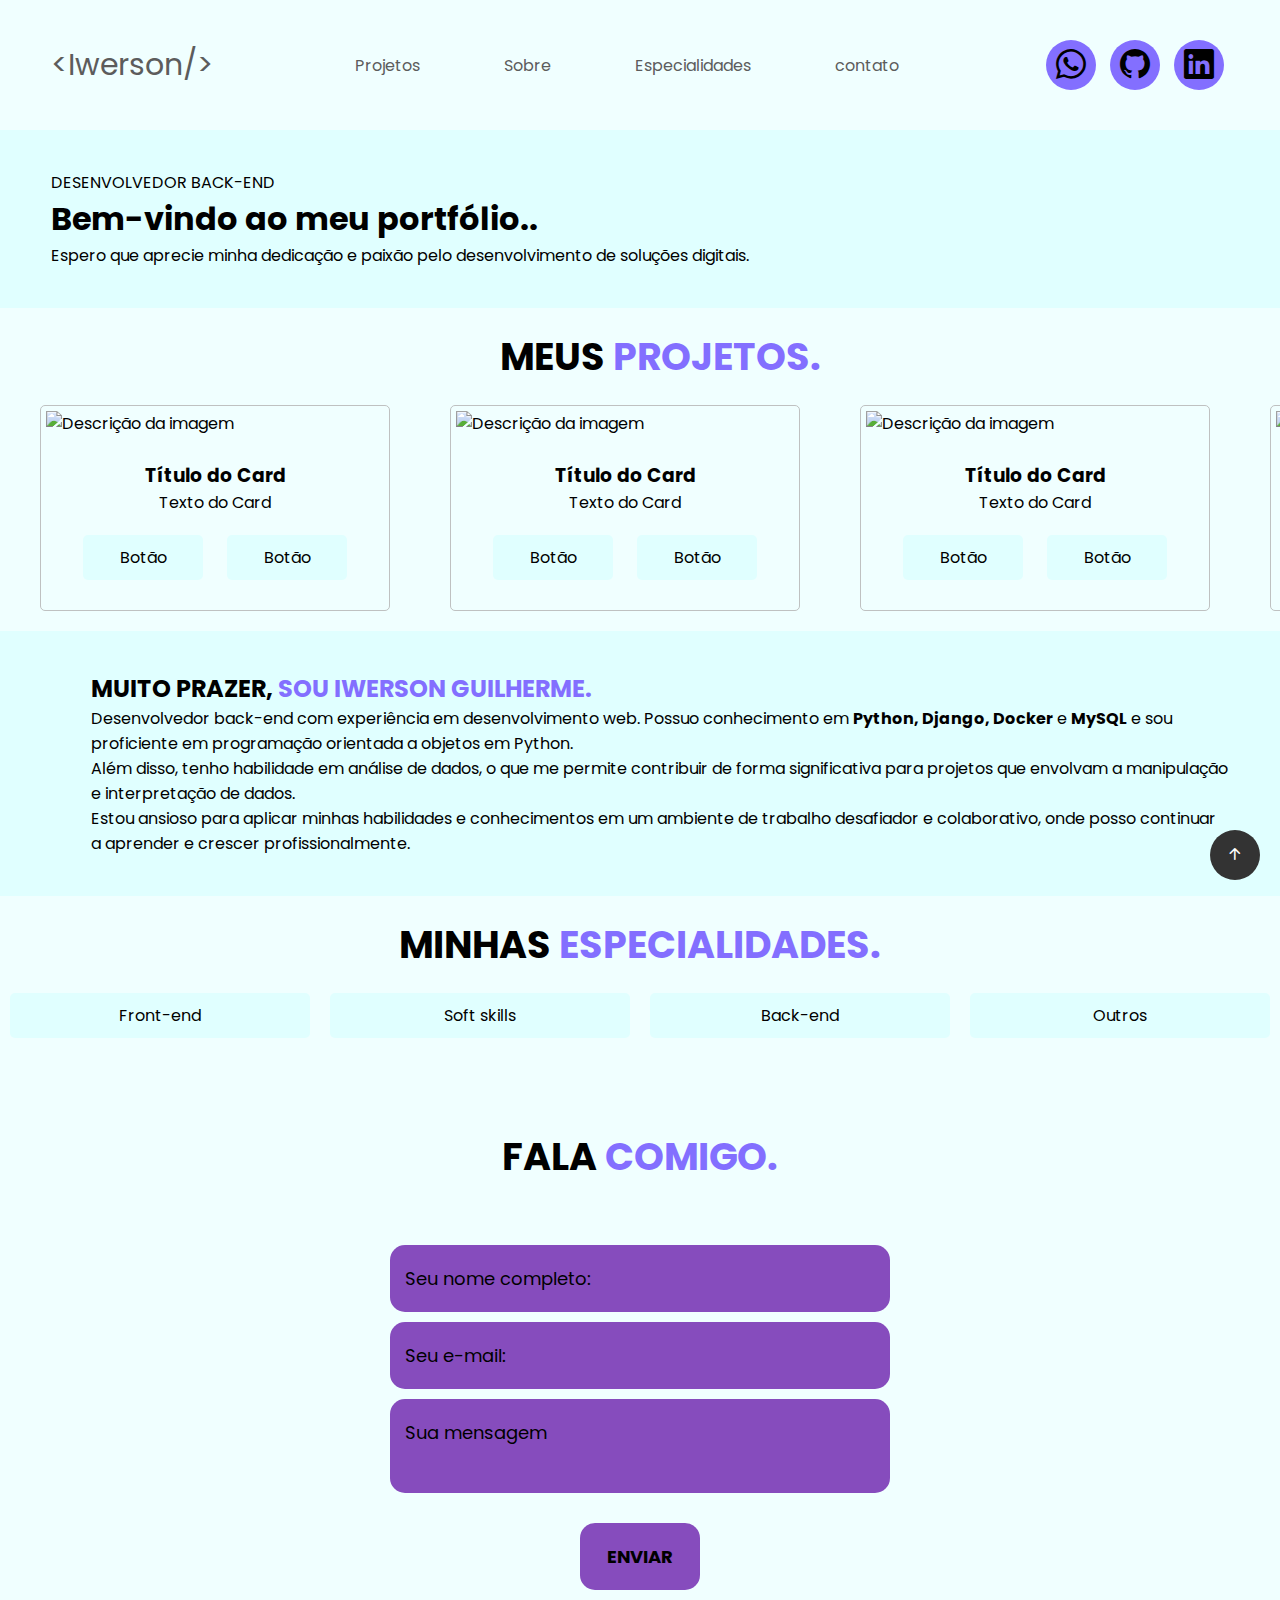
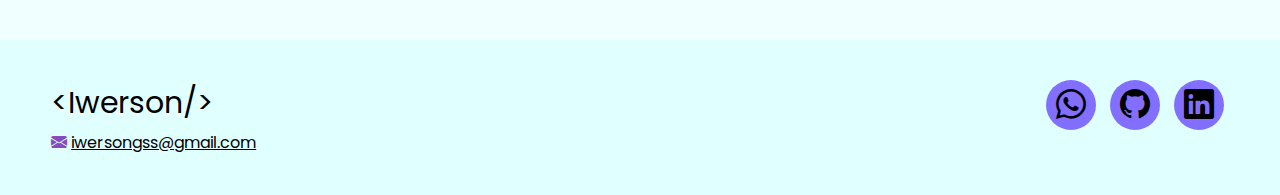
==== commit 36424070: "atualizando cards da area projetos" ====
--- a/index.html
+++ b/index.html
@@ -16,15 +16,15 @@
 
     <script src="menu.js" defer></script>
 
-    <title>Agência BRN</title>
+    <title>PortfolioIwerson</title>
 </head>
 <body>
     
     <header>
         <div class="interface">
-            <div class="logo">
+            <div class="titulo">
                 <a href="http://127.0.0.1:5500/index.html">
-                    <p>Logo portifolio</p>
+                    <p>&lt;Iwerson/&gt;</p>
                 </a>
             </div><!--logo-->
 
@@ -82,7 +82,8 @@
                         <div class="card-projetos-body">
                             <h3>Título do Card</h3>
                             <p>Texto do Card</p>
-                            <button>Botão</button>
+                            <button class="btn-portifolio">Botão</button>
+                            <button class="btn-portifolio">Botão</button>
                         </div>
                     </div>
                     <div class="card-projetos">
@@ -90,7 +91,8 @@
                         <div class="card-projetos-body">
                             <h3>Título do Card</h3>
                             <p>Texto do Card</p>
-                            <button>Botão</button>
+                            <button class="btn-portifolio">Botão</button>
+                            <button class="btn-portifolio">Botão</button>
                         </div>
                     </div>
                     <div class="card-projetos">
@@ -98,7 +100,8 @@
                         <div class="card-projetos-body">
                             <h3>Título do Card</h3>
                             <p>Texto do Card</p>
-                            <button>Botão</button>
+                            <button class="btn-portifolio">Botão</button>
+                            <button class="btn-portifolio">Botão</button>
                         </div>
                     </div>
                     <div class="card-projetos">
@@ -106,31 +109,8 @@
                         <div class="card-projetos-body">
                             <h3>Título do Card</h3>
                             <p>Texto do Card</p>
-                            <button>Botão</button>
-                        </div>
-                    </div>
-                    <div class="card-projetos">
-                        <img src="caminho_para_sua_imagem.jpg" alt="Descrição da imagem">
-                        <div class="card-projetos-body">
-                            <h3>Título do Card</h3>
-                            <p>Texto do Card</p>
-                            <button>Botão</button>
-                        </div>
-                    </div>
-                    <div class="card-projetos">
-                        <img src="caminho_para_sua_imagem.jpg" alt="Descrição da imagem">
-                        <div class="card-projetos-body">
-                            <h3>Título do Card</h3>
-                            <p>Texto do Card</p>
-                            <button>Botão</button>
-                        </div>
-                    </div>
-                    <div class="card-projetos">
-                        <img src="caminho_para_sua_imagem.jpg" alt="Descrição da imagem">
-                        <div class="card-projetos-body">
-                            <h3>Título do Card</h3>
-                            <p>Texto do Card</p>
-                            <button>Botão</button>
+                            <button class="btn-portifolio">Botão</button>
+                            <button class="btn-portifolio">Botão</button>
                         </div>
                     </div>
                 </div><!--flex-->
@@ -212,7 +192,6 @@
                 <form action="">
                     <input type="text" name="" id="" placeholder="Seu nome completo:" required>
                     <input type="text" name="" id="" placeholder="Seu e-mail:" required>
-                    <input type="text" name="" id="" placeholder="Seu celular:">
                     <textarea name="" id="" placeholder="Sua mensagem" required></textarea>
                     <div class="btn-enviar"><input type="submit" value="ENVIAR"></div>
                 </form>
@@ -232,7 +211,7 @@
             <div class="line-footer">
                 <div class="flex">
                     <div class="logo-footer">
-                        <img src="images/logo.png" alt="Logotipo Agência BRN">
+                        <p class="titulo">&lt;Iwerson/&gt;</p>
                     </div><!--logo-footer-->
                     <div class="btn-social">
                         <a href="https://wa.me/5581988599531"><button><i class="bi bi-whatsapp"></i></button></a>
@@ -243,7 +222,7 @@
             </div><!--line-footer-->
 
             <div class="line-footer borda">
-                <p><i class="bi bi-envelope-fill"></i> <a href="mailto:contato@bruno.com.br">contato@bruno.com.br</a></p>
+                <p><i class="bi bi-envelope-fill"></i> <a href="mailto:iwersongss@gmail.com">iwersongss@gmail.com</a></p>
             </div><!--line-footer-->
         </div><!--interface-->
     </footer>
--- a/style.css
+++ b/style.css
@@ -89,6 +89,10 @@
 header nav.menu-desktop ul li {
     display: inline-block;
     padding: 0 40px;
+}
+
+.titulo{
+    font-size: 30px;
 }
 
 .btn-social a {
@@ -306,7 +310,7 @@
 }
 
 .card-projetos {
-    border: 1px solid #ccc;
+    border: 1px solid #b4b4b4d2;
     border-radius: 5px;
     overflow: hidden;
     width: 350px;
@@ -317,10 +321,12 @@
     width: 100%;
     height: auto;
     display: block;
+    padding: 5px;
 }
 
 .card-projetos-body {
     padding: 20px;
+    text-align: center;
 }
 
 .card-projetos-body h3 {
@@ -331,17 +337,16 @@
     margin-bottom: 10px;
 }
 
-.card-projetos-body button {
-    padding: 5px 10px;
-    background-color: #007bff;
-    color: white;
+.btn-portifolio {
+    background-color:var(--cor-quiternaria);
+    color: var(--cor-secundaria);
+    width: 120px;
+    padding: 10px 20px;
     border: none;
-    border-radius: 3px;
+    border-radius: 5px;
     cursor: pointer;
-}
-
-.card-projetos-body button:hover {
-    background-color: #0056b3;
+    font-size: 16px;
+    margin: 10px
 }
 
 /* ESTILO DO FORMULÁRIO DE CONTATO */
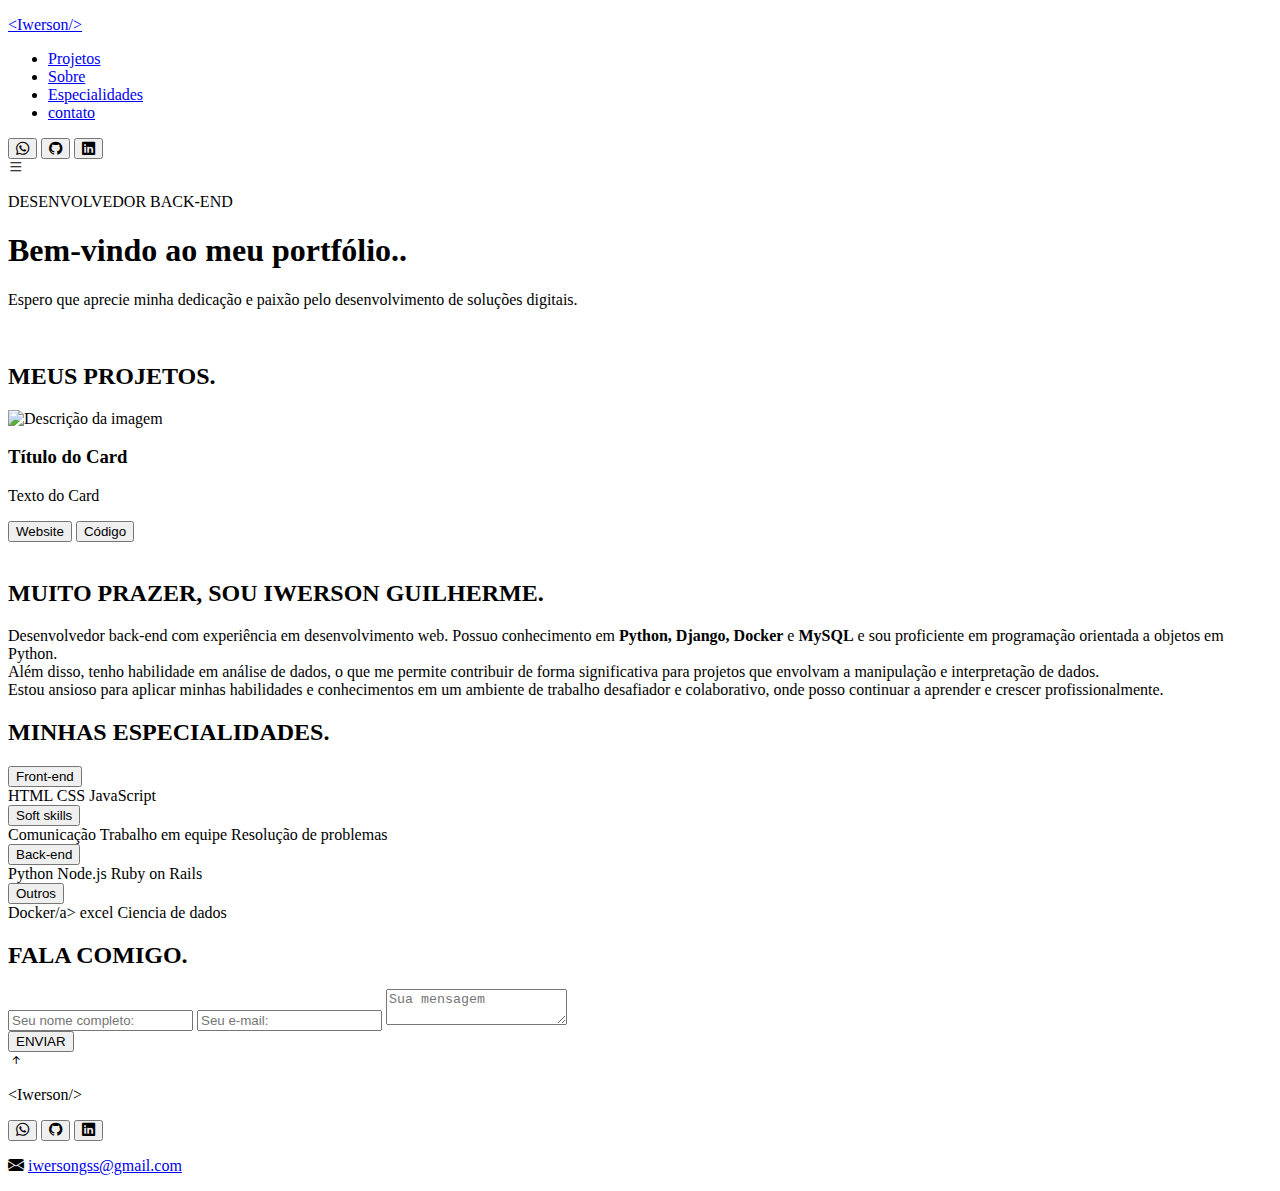
==== commit 382b24ac: "redoing using django framework" ====
--- a/index.html
+++ b/index.html
@@ -12,9 +12,7 @@
     <!-- BOOTSTRAP ICONS -->
     <link rel="stylesheet" href="https://cdn.jsdelivr.net/npm/bootstrap-icons@1.10.5/font/bootstrap-icons.css">
     <!-- FIM BOOTSTRAP ICONS -->
-    <link rel="stylesheet" href="style.css">
-
-    <script src="menu.js" defer></script>
+    <link rel="stylesheet" href="{% static "global/css/style.css" %}}">
 
     <title>PortfolioIwerson</title>
 </head>
@@ -82,37 +80,11 @@
                         <div class="card-projetos-body">
                             <h3>Título do Card</h3>
                             <p>Texto do Card</p>
-                            <button class="btn-portifolio">Botão</button>
-                            <button class="btn-portifolio">Botão</button>
+                            <a href="" ><button class="btn-portifolio" >Website</i></button></a>
+                            <a href="https://github.com/owleyes62/-challengeonedecodificador5" ><button class="btn-portifolio" >Código</i></button></a>
                         </div>
                     </div>
-                    <div class="card-projetos">
-                        <img src="caminho_para_sua_imagem.jpg" alt="Descrição da imagem">
-                        <div class="card-projetos-body">
-                            <h3>Título do Card</h3>
-                            <p>Texto do Card</p>
-                            <button class="btn-portifolio">Botão</button>
-                            <button class="btn-portifolio">Botão</button>
-                        </div>
-                    </div>
-                    <div class="card-projetos">
-                        <img src="caminho_para_sua_imagem.jpg" alt="Descrição da imagem">
-                        <div class="card-projetos-body">
-                            <h3>Título do Card</h3>
-                            <p>Texto do Card</p>
-                            <button class="btn-portifolio">Botão</button>
-                            <button class="btn-portifolio">Botão</button>
-                        </div>
-                    </div>
-                    <div class="card-projetos">
-                        <img src="caminho_para_sua_imagem.jpg" alt="Descrição da imagem">
-                        <div class="card-projetos-body">
-                            <h3>Título do Card</h3>
-                            <p>Texto do Card</p>
-                            <button class="btn-portifolio">Botão</button>
-                            <button class="btn-portifolio">Botão</button>
-                        </div>
-                    </div>
+                    
                 </div><!--flex-->
             </div><!--interface-->
         </section><!--portfolio-->
